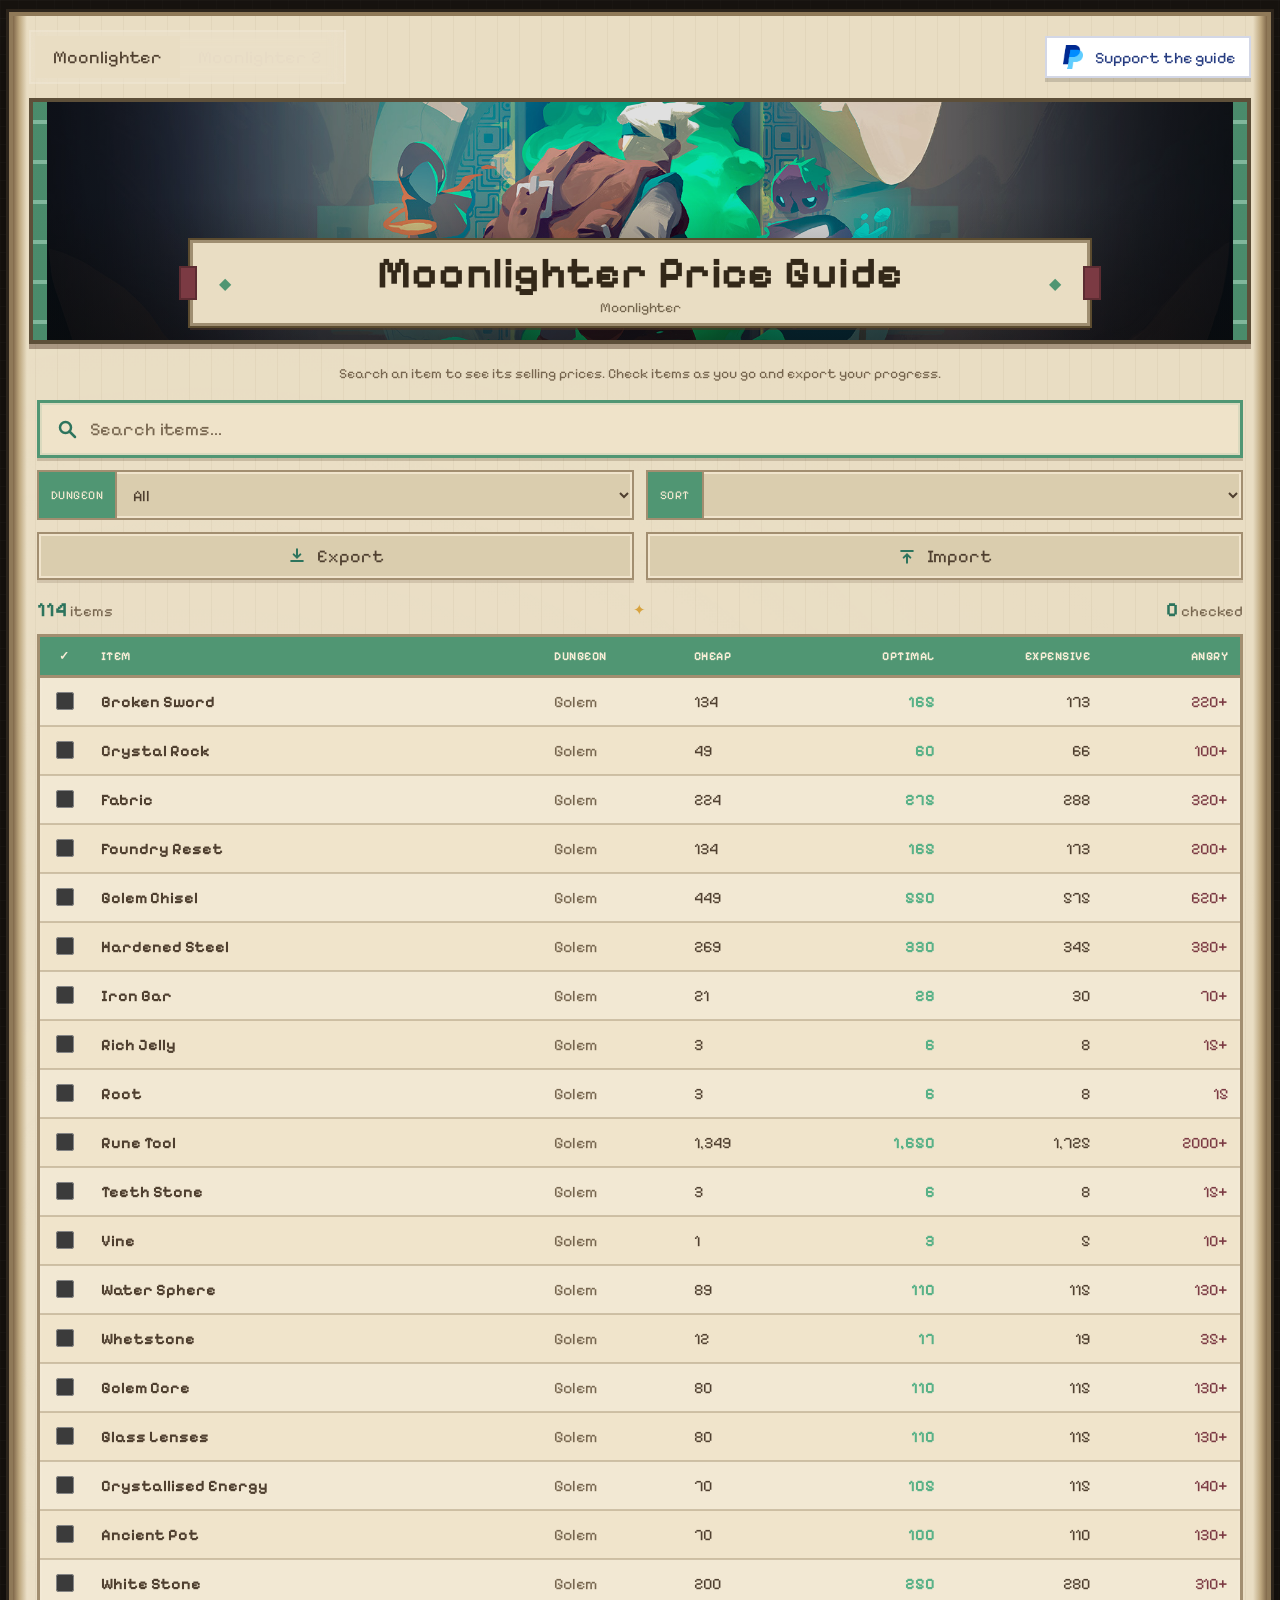
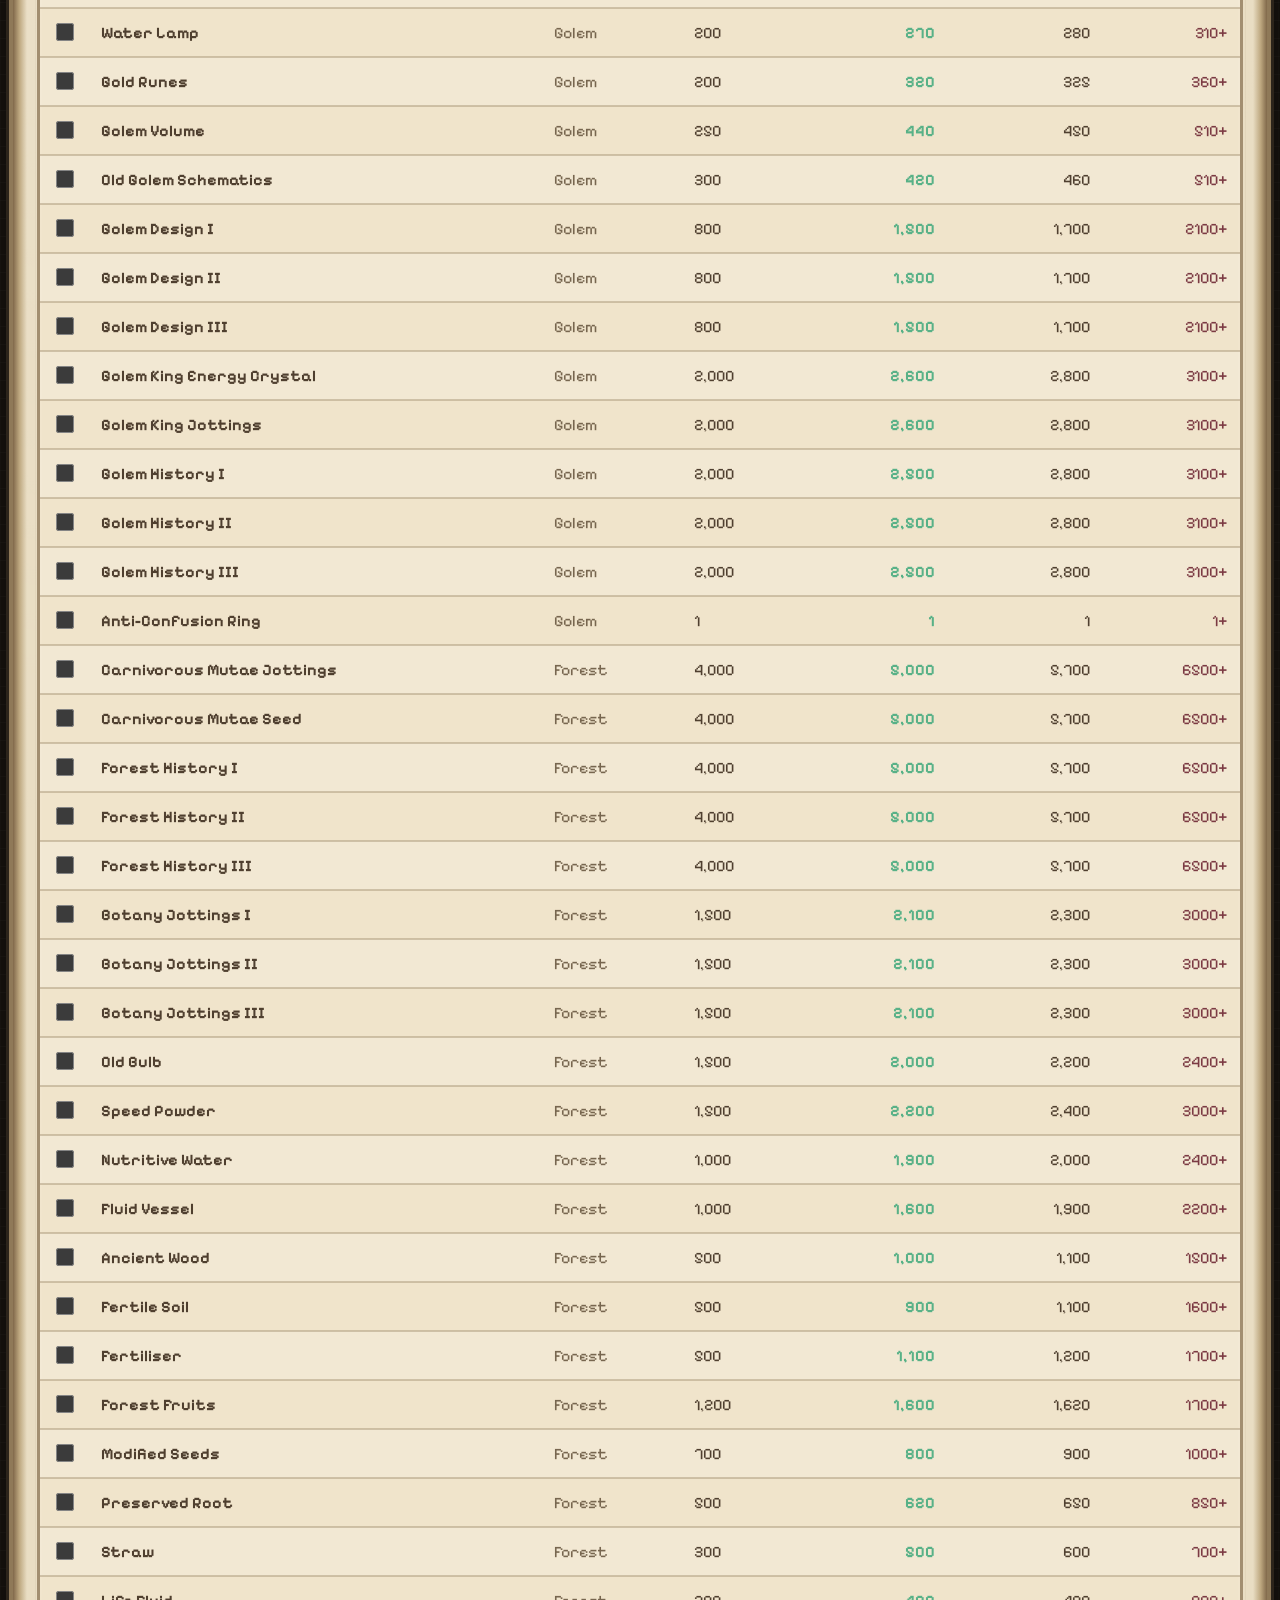
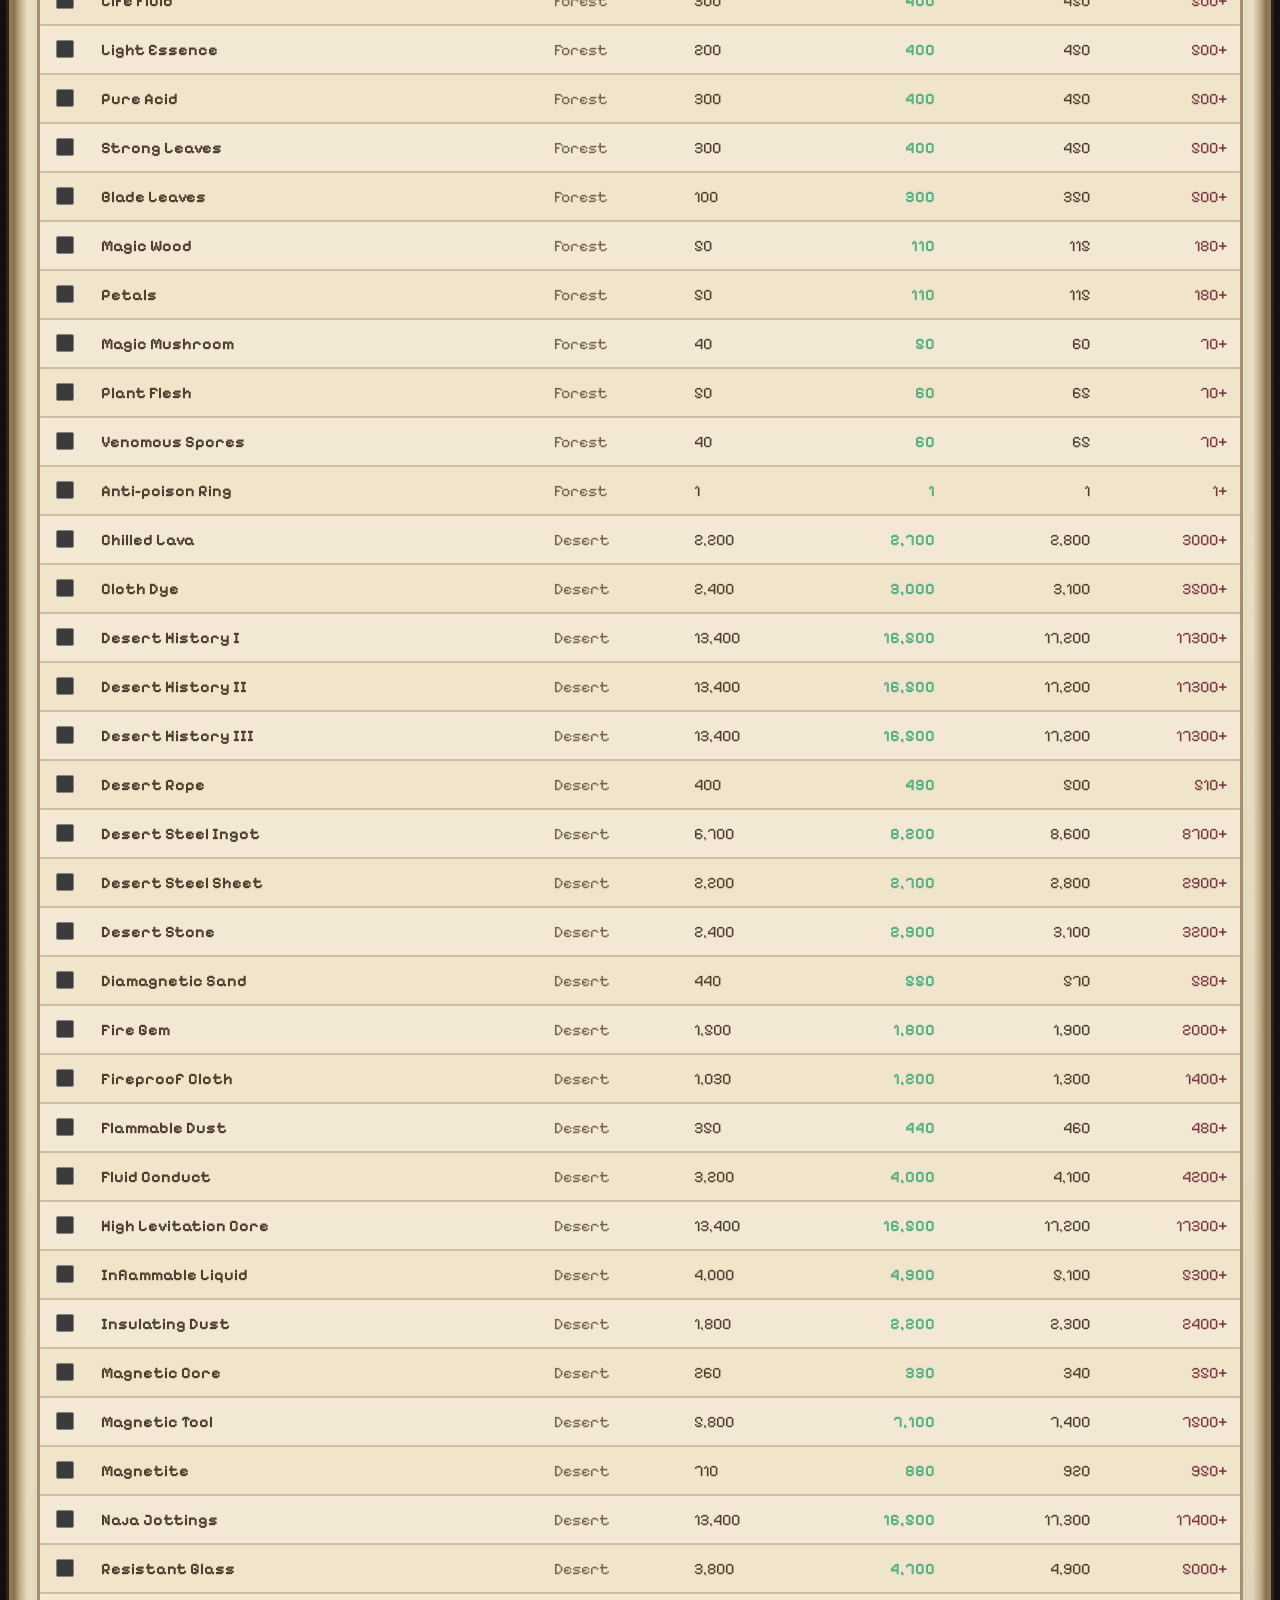
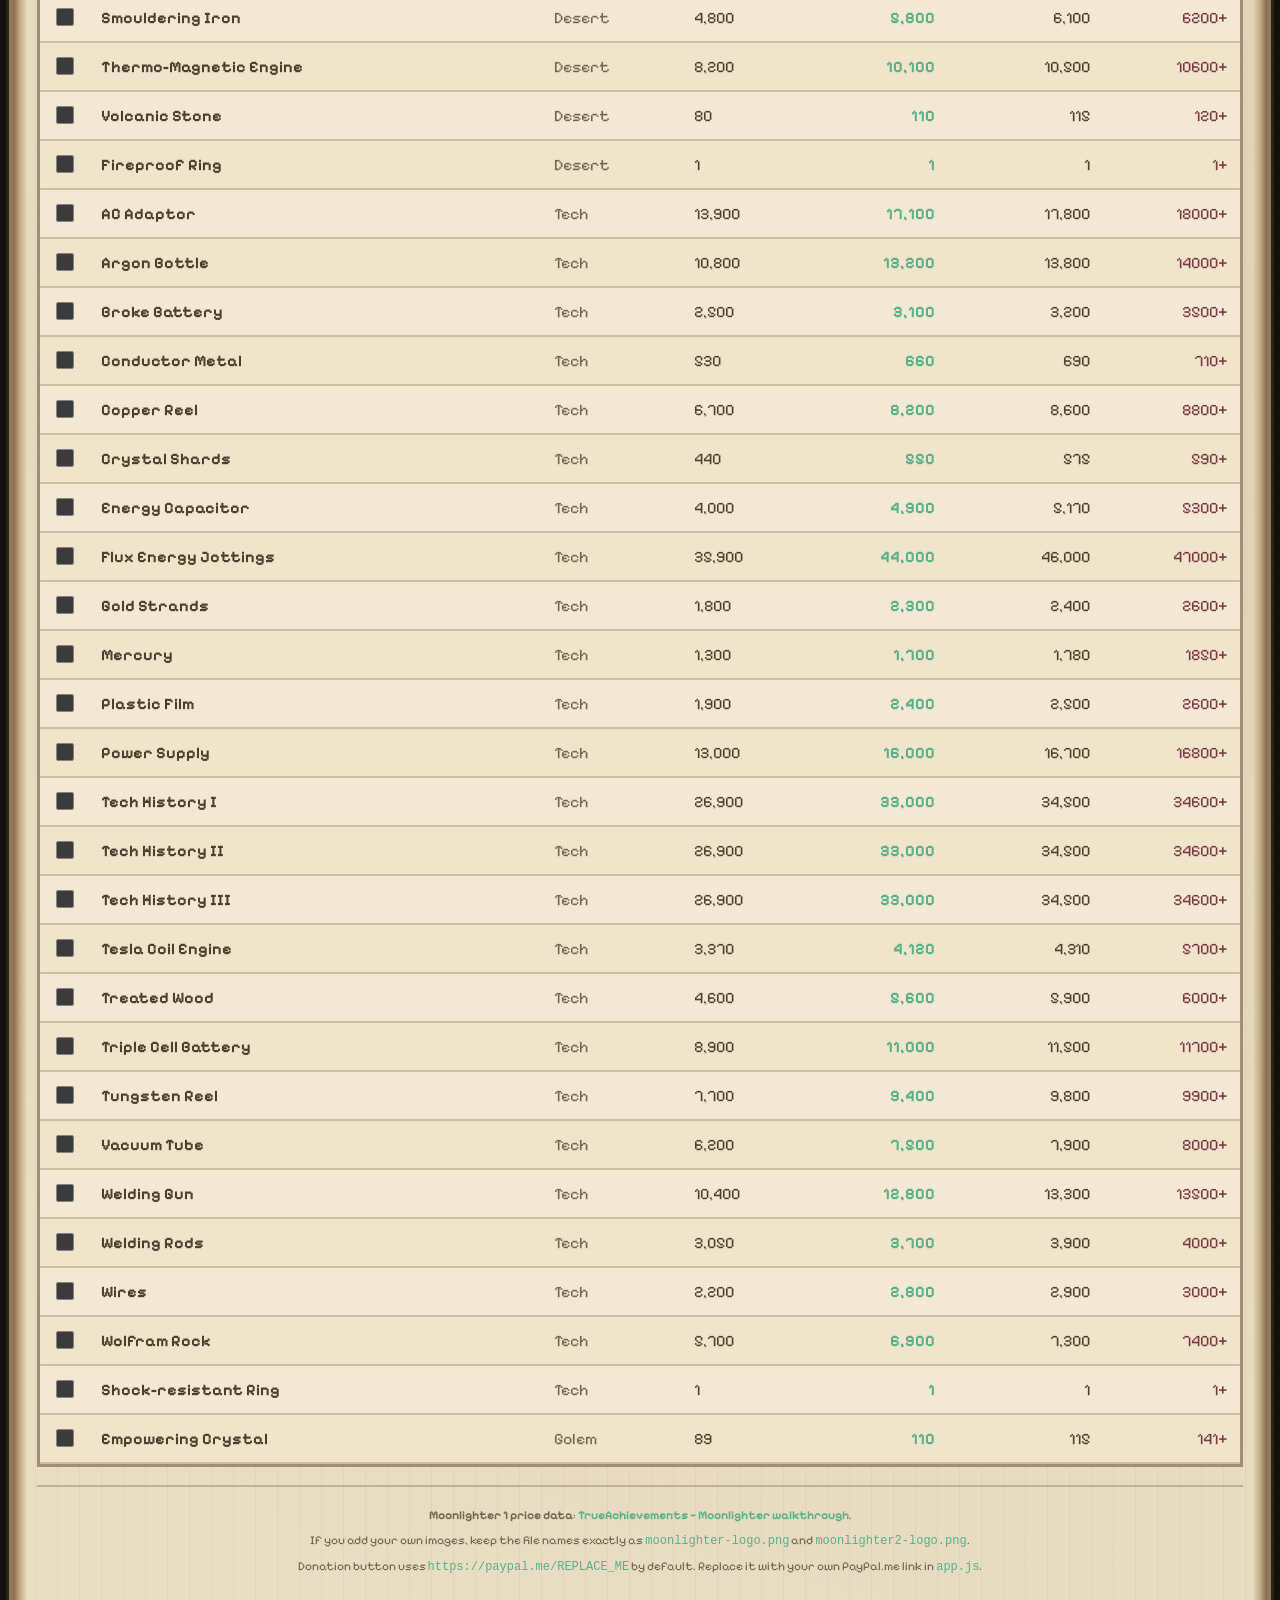
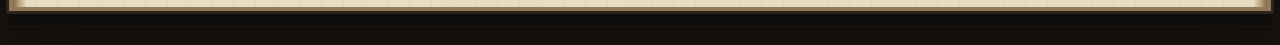
==== index.html @ d44ff45e "Add files via upload" ====
<!doctype html><html lang="en"><head><meta charset="utf-8"><meta name="viewport" content="width=device-width, initial-scale=1"><meta name="theme-color" content="#17130f"><meta name="description" content="Moonlighter and Moonlighter 2 price guide with tracking, filters, and import/export."><title>Moonlighter Price Guide</title><link rel="icon" href="favicon.svg" type="image/svg+xml"><link rel="preconnect" href="https://fonts.googleapis.com"><link rel="preconnect" href="https://fonts.gstatic.com" crossorigin><link href="https://fonts.googleapis.com/css2?family=Pixelify+Sans:wght@400..700&display=swap" rel="stylesheet"><link rel="stylesheet" href="styles.css"></head><body data-game="m1"><main class="pageShell"><section class="book" aria-label="Moonlighter price guide"><header class="topSwitchBar"><div class="gameSwitch" role="tablist" aria-label="Switch game version"><button type="button" class="gameTab active" data-game-target="m1" aria-selected="true">Moonlighter</button><button type="button" class="gameTab" data-game-target="m2" aria-selected="false">Moonlighter 2</button></div><a class="donateBtn" id="donateBtn" href="https://paypal.me/REPLACE_ME" target="_blank" rel="noopener noreferrer"><img class="paypalIcon" src="PayPal.png" alt="PayPal"><span>Support the guide</span></a></header><div class="hero" id="hero"><img class="heroArt" id="heroArt" src="moonlighter-logo.png" alt="Moonlighter artwork"><div class="heroShade"></div><div class="heroTrim heroTrimLeft" aria-hidden="true"></div><div class="heroTrim heroTrimRight" aria-hidden="true"></div><div class="titlePlate"><span class="plateGlyph" aria-hidden="true">◆</span><div><h1 id="pageTitle">Moonlighter Price Guide</h1><p class="miniLabel" id="pageSubtitle">Moonlighter</p></div><span class="plateGlyph" aria-hidden="true">◆</span></div></div><div class="bookContent"><p class="guideDescription" id="guideDescription">Search an item to see its selling prices. Check items as you go and export your progress.</p><section class="toolbar" aria-label="Search and filters"><div class="searchbox"><svg class="searchSvg" viewBox="0 0 24 24" aria-hidden="true"><circle cx="10.5" cy="10.5" r="5.5"></circle><path d="M14.5 14.5 20 20"></path></svg><input id="q" type="search" autocomplete="off" placeholder="Search items..." aria-label="Search items"><button class="clearInline" id="clearInline" type="button" aria-label="Clear search" title="Clear search">×</button></div><div class="filterRow" id="filterRow"><label class="selectShell"><span class="selectLabel" id="primaryFilterLabel">Dungeon</span><select id="primaryFilter" aria-label="Primary filter"></select></label><label class="selectShell"><span class="selectLabel" id="secondaryFilterLabel">Sort</span><select id="secondaryFilter" aria-label="Secondary filter"></select></label></div><div class="m2Boosts" id="m2Boosts" hidden><div class="boostHeader">Moonlighter 2 boost calculator</div><div class="boostGrid"><label class="boostField"><span>Quality points</span><input id="qualityPoints" type="number" min="0" step="1" value="0"></label><label class="boostField"><span>Popularity %</span><input id="popularityPct" type="number" min="0" step="1" value="0"></label><label class="boostField"><span>Furniture / showcase %</span><input id="furniturePct" type="number" min="0" step="1" value="0"></label><label class="boostField"><span>Shift perk %</span><input id="shiftPct" type="number" min="0" step="1" value="0"></label><label class="boostField"><span>Flat tip</span><input id="tipFlat" type="number" min="0" step="1" value="0"></label><div class="boostInfo" id="boostInfo">Estimated boosted perfect sale uses: perfect × (1 + quality + popularity + furniture + shift) + tip.</div></div></div><div class="progressTransfer" aria-label="Progress backup"><button class="paperButton" id="exportProgress" type="button"><svg viewBox="0 0 24 24" aria-hidden="true"><path d="M12 4v10m0 0 4-4m-4 4-4-4M5 18h14"></path></svg><span>Export</span></button><button class="paperButton" id="importProgress" type="button"><svg viewBox="0 0 24 24" aria-hidden="true"><path d="M12 20V10m0 0 4 4m-4-4-4 4M5 6h14"></path></svg><span>Import</span></button><input id="progressFile" type="file" accept=".json,application/json" hidden></div></section><div class="ledgerBar"><span><strong id="count">0</strong> items</span><span class="ledgerMark" aria-hidden="true">✦</span><span><strong id="checkedCount">0</strong> checked</span></div><section class="results" aria-live="polite"><div class="tableWrap" id="tableWrap"><table><thead id="thead"></thead><tbody id="rows"></tbody></table></div><div class="mobileCards" id="cards"></div><div class="empty" id="empty">No matching items.</div></section><footer class="siteCredit"><p><strong id="creditLabel">Moonlighter 1 price data</strong>: <span id="creditHtml"></span></p><p id="extraCredit" hidden></p><p class="miniNote">If you add your own images, keep the file names exactly as <code>moonlighter-logo.png</code> and <code>moonlighter2-logo.png</code>.</p><p class="miniNote">Donation button uses <code>https://paypal.me/REPLACE_ME</code> by default. Replace it with your own PayPal.me link in <code>app.js</code>.</p></footer></div></section></main><script src="app.js"></script></body></html>
---- styles.css ----
:root { --radius: 0px; --transition-fast: 160ms ease; --transition-slow: 260ms ease; --body-bg: #17130f; --body-grad-a: #3b3024; --body-grad-b: #211b15; --book-border: #8f7958; --book-outline: #2c241b; --book-bg: #e9ddc3; --book-line: rgba(112,83,53,.055); --book-edge: #80684a; --book-edge-light: #bda77f; --shadow-deep: rgba(0,0,0,.42); --panel-shadow: rgba(101,81,58,.18); --ink: #4f3f2f; --ink-soft: #77664f; --paper-2: #dacdae; --paper-3: #cab799; --paper-inset: #efe3c9; --teal: #509673; --teal-bright: #58b187; --teal-dark: #2d745d; --red: #7b3a43; --gold: #d79d31; --gold-bright: #efc04e; --hero-bg: linear-gradient(135deg, #2f6351, #1b3129 55%, #4f3526); --hero-filter: saturate(.96) contrast(1.03) brightness(.88); --hero-trim: repeating-linear-gradient(180deg, var(--teal) 0 18px, #8bc6a8 18px 22px, var(--teal) 22px 40px); --title-plate-bg: #e9ddc3; --title-plate-border: #9f8e71; --title-plate-outline: #5b4b2f; --title-tab: #7b3a43; --search-bg: #efe3c9; --search-border: var(--teal); --select-bg: var(--paper-2); --select-border: #a28e70; --select-label-bg: var(--teal); --select-label-fg: #f5ead2; --table-bg: #f0e4cb; --table-border: #a28e70; --table-head-bg: var(--teal); --table-head-fg: #f8eed7; --table-row-alt: rgba(255,255,255,.15); --table-row-hover: rgba(80,150,115,.08); --mark-bg: rgba(239,192,78,.28); --tag-bg: var(--teal); --tag-border: #2d745d; --tag-fg: #f7edd8; --boost-wrap-bg: rgba(80,150,115,.08); --boost-head-bg: #3f8064; --boost-head-fg: #f6ecd8; --boost-field-bg: #efe3c9; --boost-field-border: #a28e70; --boost-info-bg: rgba(233,221,195,.84); --donate-bg: #fff; --donate-fg: #253b80; --donate-border: rgba(37,59,128,.2); --tab-bg: rgba(255,255,255,.08); --tab-fg: #e7dbc5; --tab-active-bg: #e9ddc3; --tab-active-fg: #4f3f2f; --tab-border: rgba(255,255,255,.12);} body[data-game="m2"] { --body-bg: #0b1511; --body-grad-a: #143223; --body-grad-b: #0e1e17; --book-border: #365a4d; --book-outline: #0b100e; --book-bg: #121b17; --book-line: rgba(58,109,82,.18); --book-edge: #365a4d; --book-edge-light: #77a08f; --shadow-deep: rgba(0,0,0,.55); --panel-shadow: rgba(0,0,0,.35); --ink: #e9efea; --ink-soft: #a6c4b8; --paper-2: #16241e; --paper-3: #213129; --paper-inset: #0f1b16; --teal: #19a685; --teal-bright: #34ddb0; --teal-dark: #169d7f; --red: #d74f86; --gold: #e3bb58; --gold-bright: #f4da87; --hero-bg: radial-gradient(circle at 70% 30%, rgba(152,188,90,.22), transparent 25%), linear-gradient(135deg, #0e241d, #173328 52%, #1d2d27 100%); --hero-filter: saturate(1.05) contrast(1.02) brightness(.88); --hero-trim: repeating-linear-gradient(90deg, rgba(230,239,232,.18) 0 16px, transparent 16px 18px); --title-plate-bg: #f3ebd5; --title-plate-border: #d2c69e; --title-plate-outline: #6c6544; --title-tab: #b2cf78; --search-bg: rgba(8,24,18,.88); --search-border: #2e8c70; --select-bg: #111c17; --select-border: #285648; --select-label-bg: #202923; --select-label-fg: #e9efea; --table-bg: rgba(10,21,17,.94); --table-border: #28483d; --table-head-bg: rgba(31,61,49,.92); --table-head-fg: #f0f4ef; --table-row-alt: rgba(255,255,255,.025); --table-row-hover: rgba(52,221,176,.08); --mark-bg: rgba(85,96,255,.28); --tag-bg: #5f53a5; --tag-border: #8b84d7; --tag-fg: #ffffff; --boost-wrap-bg: rgba(30,87,67,.22); --boost-head-bg: #204336; --boost-head-fg: #f0f6f3; --boost-field-bg: #101b16; --boost-field-border: #2d5749; --boost-info-bg: rgba(16,27,22,.96); --donate-bg: #0f1b16; --donate-fg: #ffffff; --donate-border: rgba(255,255,255,.12); --tab-bg: rgba(255,255,255,.06); --tab-fg: #f2f7f4; --tab-active-bg: rgba(34,62,51,.92); --tab-active-fg: #ffffff; --tab-border: rgba(255,255,255,.08);} *{box-sizing:border-box} html{color-scheme:dark} body{margin:0;min-height:100%;color:var(--ink);font-family:"Pixelify Sans",ui-monospace,Menlo,Consolas,monospace;background-color:var(--body-bg);background-image:linear-gradient(rgba(255,255,255,.018) 1px, transparent 1px),linear-gradient(90deg, rgba(255,255,255,.012) 1px, transparent 1px),radial-gradient(circle at 50% -20%, var(--body-grad-a) 0, var(--body-grad-b) 36rem, var(--body-bg) 70rem);background-size:18px 18px,18px 18px,auto;transition:background-color var(--transition-slow), color var(--transition-fast)} button,input,select{font:inherit} button,select{-webkit-tap-highlight-color:transparent} a{color:inherit} .pageShell{width:min(1520px,calc(100% - 18px));margin:0 auto;padding:12px 0 36px}.book{position:relative;overflow:hidden;border:4px solid var(--book-border);outline:3px solid var(--book-outline);background:radial-gradient(circle at 15% 20%, rgba(255,255,255,.10), transparent 22%),radial-gradient(circle at 85% 80%, rgba(112,83,53,.08), transparent 28%),linear-gradient(90deg, var(--book-line) 1px, transparent 1px),var(--book-bg);background-size:auto,auto,22px 100%,auto;box-shadow:0 14px 0 #0e0c0a,0 24px 45px var(--shadow-deep);transition:background var(--transition-slow), border-color var(--transition-fast), outline-color var(--transition-fast)} .book::before,.book::after{content:"";position:absolute;top:0;bottom:0;width:14px;pointer-events:none;z-index:5}.book::before{left:0;background:linear-gradient(90deg,var(--book-edge),var(--book-edge-light) 45%,transparent)}.book::after{right:0;background:linear-gradient(270deg,var(--book-edge),var(--book-edge-light) 45%,transparent)} .topSwitchBar{display:flex;align-items:center;justify-content:space-between;gap:14px;padding:14px 16px 0}.gameSwitch{display:inline-flex;padding:4px;border:2px solid var(--tab-border);background:var(--tab-bg);backdrop-filter:blur(8px)}.gameTab{min-height:42px;padding:0 18px;border:0;background:transparent;color:var(--tab-fg);font-size:18px;cursor:pointer;transition:background var(--transition-fast), color var(--transition-fast), transform var(--transition-fast)}.gameTab.active{background:var(--tab-active-bg);color:var(--tab-active-fg)}.gameTab:hover{transform:translateY(-1px)} .donateBtn{display:inline-flex;align-items:center;gap:10px;min-height:42px;padding:0 14px;border:2px solid var(--donate-border);background:var(--donate-bg);color:var(--donate-fg);text-decoration:none;box-shadow:0 4px 0 rgba(0,0,0,.15);transition:transform var(--transition-fast), box-shadow var(--transition-fast), background var(--transition-fast)}.donateBtn:hover{transform:translateY(-1px);box-shadow:0 6px 0 rgba(0,0,0,.18)}.paypalIcon{width:24px;height:24px;display:block;object-fit:contain}.donateBtn span{white-space:nowrap}.hero{position:relative;height:246px;margin:14px 16px 0;overflow:hidden;border:4px solid color-mix(in srgb, var(--book-border) 65%, #000 35%);background:var(--hero-bg);box-shadow:inset 0 0 0 3px color-mix(in srgb, var(--book-edge-light) 75%, #fff 25%),0 5px 0 rgba(79,53,38,.42);transition:background var(--transition-slow), border-color var(--transition-fast)}.heroArt{width:100%;height:100%;display:block;object-fit:cover;object-position:center 42%;filter:var(--hero-filter);transform:scale(1.02);transition:filter var(--transition-slow), opacity var(--transition-slow)}.hero.noArt .heroArt{display:none}.heroShade{position:absolute;inset:0;background:linear-gradient(90deg, rgba(10,10,10,.48), transparent 24%, transparent 76%, rgba(10,10,10,.48)),linear-gradient(0deg, rgba(10,10,10,.55), transparent 60%)}.heroTrim{position:absolute;top:0;bottom:0;width:14px;background:var(--hero-trim);opacity:.92}.heroTrimLeft{left:0}.heroTrimRight{right:0}.titlePlate{position:absolute;left:50%;bottom:14px;transform:translateX(-50%);width:min(900px,calc(100% - 76px));min-height:62px;display:grid;grid-template-columns:28px 1fr 28px;align-items:center;padding:8px 18px;border:3px solid var(--title-plate-border);outline:2px solid var(--title-plate-outline);background:var(--title-plate-bg);box-shadow:0 4px 0 rgba(79,53,38,.55);text-align:center;transition:background var(--transition-slow), border-color var(--transition-fast)}.titlePlate::before,.titlePlate::after{content:"";position:absolute;top:50%;width:14px;height:30px;transform:translateY(-50%);background:var(--title-tab);border:2px solid rgba(0,0,0,.25)}.titlePlate::before{left:-14px}.titlePlate::after{right:-14px}.plateGlyph{color:var(--teal);font-size:16px} h1{margin:0;color:#332819;font-size:clamp(28px,4vw,44px);line-height:1;letter-spacing:.005em}.miniLabel{margin:6px 0 0;color:#75664e;font-size:14px;line-height:1}.bookContent{padding:20px 24px 24px}.guideDescription{max-width:1000px;margin:0 auto 16px;color:var(--ink-soft);font-size:14px;line-height:1.45;text-align:center}.toolbar{width:100%;max-width:1260px;margin:0 auto}.searchbox{display:flex;align-items:center;gap:11px;min-height:56px;padding:7px 10px 7px 15px;border:3px solid var(--search-border);background:var(--search-bg);box-shadow:inset 0 0 0 2px rgba(80,150,115,.13),0 3px 0 rgba(101,81,58,.25);transition:border-color var(--transition-fast), background var(--transition-slow)}.searchbox:focus-within{border-color:var(--teal-dark)}.searchSvg{flex:0 0 24px;width:24px;height:24px;fill:none;stroke:var(--teal-dark);stroke-width:2.5;stroke-linecap:round}.searchbox input{width:100%;min-width:0;padding:7px 0;border:0;outline:0;background:transparent;color:var(--ink);font-size:18px}.searchbox input::placeholder{color:var(--ink-soft)}.searchbox input::-webkit-search-cancel-button{display:none}.clearInline{width:38px;height:38px;flex:0 0 38px;display:grid;place-items:center;border:0;background:transparent;color:var(--red);font-size:25px;cursor:pointer;opacity:0;pointer-events:none}.clearInline.visible{opacity:1;pointer-events:auto}.clearInline:hover{background:rgba(123,58,67,.08)} .filterRow,.progressTransfer{display:grid;grid-template-columns:1fr 1fr;gap:12px;margin-top:12px}.selectShell{display:grid;grid-template-columns:auto 1fr;align-items:center;min-height:50px;border:2px solid var(--select-border);background:var(--select-bg);box-shadow:inset 0 0 0 2px color-mix(in srgb, var(--paper-inset) 95%, #fff 5%)}.selectLabel{align-self:stretch;display:flex;align-items:center;padding:0 12px;border-right:2px solid var(--select-border);background:var(--select-label-bg);color:var(--select-label-fg);font-size:12px;letter-spacing:.04em;text-transform:uppercase}.selectShell select{width:100%;min-height:46px;padding:7px 34px 7px 12px;border:0;outline:0;background:transparent;color:var(--ink);font-size:16px;cursor:pointer}.paperButton{min-height:48px;display:flex;align-items:center;justify-content:center;gap:10px;border:2px solid var(--select-border);background:var(--select-bg);color:var(--ink);box-shadow:inset 0 0 0 2px color-mix(in srgb, var(--paper-inset) 95%, #fff 5%),0 3px 0 var(--panel-shadow);cursor:pointer;transition:transform var(--transition-fast), border-color var(--transition-fast), background var(--transition-slow)}.paperButton:hover{transform:translateY(-1px);border-color:var(--teal-dark)}.paperButton svg{width:20px;height:20px;fill:none;stroke:var(--teal-dark);stroke-width:2.4;stroke-linecap:round;stroke-linejoin:round}.paperButton span{font-size:18px;line-height:1}.m2Boosts{margin-top:12px;border:2px solid var(--select-border);background:var(--boost-wrap-bg);box-shadow:inset 0 0 0 2px rgba(255,255,255,.04);overflow:hidden;animation:fadeIn .24s ease}.boostHeader{padding:10px 12px;background:var(--boost-head-bg);color:var(--boost-head-fg);font-size:16px}.boostGrid{display:grid;grid-template-columns:repeat(3,minmax(0,1fr));gap:10px;padding:12px}.boostField{display:grid;gap:6px;min-width:0}.boostField span{color:var(--ink-soft);font-size:12px}.boostField input{width:100%;min-height:44px;padding:0 12px;border:2px solid var(--boost-field-border);background:var(--boost-field-bg);color:var(--ink)}.boostInfo{grid-column:1 / -1;padding:12px;border:2px solid var(--boost-field-border);background:var(--boost-info-bg);color:var(--ink-soft);font-size:12px;line-height:1.45}.ledgerBar{display:flex;align-items:center;justify-content:space-between;gap:10px;max-width:1260px;margin:18px auto 12px;color:var(--ink-soft);font-size:15px}.ledgerBar strong{color:var(--teal-dark);font-size:20px}.ledgerMark{color:var(--gold);opacity:.9}.results{max-width:1260px;margin:0 auto}.tableWrap{overflow:auto;border:3px solid var(--table-border);background:var(--table-bg);box-shadow:inset 0 0 0 2px rgba(255,255,255,.04)}table{width:100%;min-width:1000px;border-collapse:collapse}th{position:sticky;top:0;padding:12px 12px;border-bottom:3px solid var(--table-border);background:var(--table-head-bg);color:var(--table-head-fg);font-size:12px;font-weight:700;letter-spacing:.04em;text-align:right;text-transform:uppercase;white-space:nowrap}th:first-child,th:nth-child(2),th:nth-child(3),th:nth-child(4){text-align:left}td{padding:11px 12px;border-bottom:2px solid color-mix(in srgb, var(--table-border) 45%, transparent);color:var(--ink);text-align:right;white-space:nowrap}td:first-child,td:nth-child(2),td:nth-child(3),td:nth-child(4){text-align:left}tbody tr:nth-child(odd){background:var(--table-row-alt)}tbody tr:hover{background:var(--table-row-hover)}tbody tr.checked td:not(.checkCell){opacity:.38}tbody tr.checked .name{text-decoration:line-through;text-decoration-thickness:1px}.checkCell{width:42px;text-align:center !important}.itemCheck{width:18px;height:18px;accent-color:var(--teal-dark);cursor:pointer}.name{font-weight:700}.zoneCell,.rarityCell{color:var(--ink-soft)}.perfectCell,.boostedCell{color:var(--teal-bright);font-weight:800}.overCell{color:var(--red)}mark{padding:0 1px;border-radius:2px;background:var(--mark-bg);color:inherit}.mobileCards{display:none}.card{overflow:hidden;border:3px solid var(--table-border);background:var(--table-bg);box-shadow:inset 0 0 0 2px rgba(255,255,255,.04)}.card.checked .cardBody{opacity:.35}.card.checked .cardName{text-decoration:line-through;text-decoration-thickness:1px}.cardHead{display:flex;align-items:center;justify-content:space-between;gap:10px;padding:10px 10px 8px;border-bottom:2px solid color-mix(in srgb, var(--table-border) 50%, transparent)}.cardTitle{min-width:0;display:flex;align-items:center;gap:10px}.cardName{font-size:17px;font-weight:700;line-height:1.05}.cardMeta{margin-top:4px;color:var(--ink-soft);font-size:12px}.tag{flex:0 0 auto;padding:4px 7px 3px;border:2px solid var(--tag-border);background:var(--tag-bg);color:var(--tag-fg);font-size:10px;line-height:1;text-transform:uppercase}.prices{display:grid;grid-template-columns:repeat(4,minmax(0,1fr));gap:0;padding:9px}.prices.m2{grid-template-columns:repeat(4,minmax(0,1fr))}.p{min-width:0;min-height:60px;padding:8px 7px;border:2px solid color-mix(in srgb, var(--table-border) 62%, #d9c28a 38%);border-right-width:0;background:color-mix(in srgb, var(--table-bg) 85%, #ffffff 15%)}.p:last-child{border-right-width:2px}.p span{display:block;overflow:hidden;color:var(--ink-soft);font-size:9px;line-height:1;text-overflow:ellipsis;text-transform:uppercase;white-space:nowrap}.priceValue{display:flex;align-items:center;gap:4px;margin-top:6px;color:var(--ink);font-size:15px;font-weight:700;white-space:nowrap}.p.opt .priceValue,.p.boost .priceValue{color:var(--teal-bright)}.p.alert .priceValue{color:var(--red)}.coinIcon{flex:0 0 13px;width:13px;height:13px}.empty{display:none;padding:32px 20px;border:3px dashed var(--table-border);background:rgba(233,221,195,.08);color:var(--ink-soft);text-align:center}.siteCredit{max-width:1260px;margin:18px auto 0;padding-top:12px;border-top:2px solid color-mix(in srgb, var(--table-border) 55%, transparent);color:var(--ink-soft);font-size:12px;line-height:1.5;text-align:center}.siteCredit p{margin:7px 0}.siteCredit a{color:var(--teal-bright);font-weight:700;text-decoration:none}.siteCredit a:hover{text-decoration:underline}.miniNote code{font-size:12px;color:var(--teal-bright)} button:focus-visible,select:focus-visible,input:focus-visible,a:focus-visible{outline:3px solid var(--gold-bright);outline-offset:2px}@keyframes fadeIn{from{opacity:0;transform:translateY(4px)}to{opacity:1;transform:translateY(0)}}@media (max-width:980px){.pageShell{width:min(100% - 14px,980px);padding-top:10px}.topSwitchBar{flex-direction:column;align-items:stretch}.gameSwitch,.donateBtn{width:100%;justify-content:center}.hero{height:188px;margin:10px 10px 0;border-width:3px}.heroTrim{width:10px}.titlePlate{bottom:10px;width:min(640px,calc(100% - 56px));min-height:52px;grid-template-columns:18px 1fr 18px;padding:6px 12px;border-width:2px;outline-width:1px}.titlePlate::before,.titlePlate::after{width:10px;height:23px}.titlePlate::before{left:-10px}.titlePlate::after{right:-10px}h1{font-size:clamp(23px,6vw,34px)}.plateGlyph{font-size:11px}.miniLabel{font-size:11px}.bookContent{padding:18px 12px 20px}.guideDescription{font-size:12px;margin-bottom:12px}.searchbox{min-height:50px;border-width:2px}.searchbox input{font-size:17px}.filterRow,.progressTransfer{gap:8px;margin-top:8px}.selectShell{min-height:46px}.selectLabel{padding:0 8px;font-size:9px}.selectShell select{min-height:42px;padding-inline:8px 24px;font-size:13px}.paperButton{min-height:44px}.paperButton span{font-size:14px}.boostGrid{grid-template-columns:repeat(2,minmax(0,1fr));gap:8px;padding:10px}.ledgerBar{margin-top:16px;font-size:12px}.ledgerBar strong{font-size:16px}.siteCredit{font-size:10px;margin-top:14px}.tableWrap{display:none}.mobileCards{display:grid;gap:9px}}@media (max-width:520px){.filterRow,.progressTransfer{grid-template-columns:1fr}.boostGrid{grid-template-columns:1fr}}@media (max-width:430px){.hero{height:150px}.titlePlate{width:calc(100% - 38px)}h1{font-size:22px}.bookContent{padding-inline:10px}.selectLabel{display:none}.selectShell{grid-template-columns:1fr}.cardName{font-size:15px}.tag{font-size:9px}.prices{padding:6px}.p{min-height:53px;padding:7px 4px}.p span{font-size:7px}.priceValue{gap:2px;font-size:12px}.coinIcon{width:11px;height:11px;flex-basis:11px}}
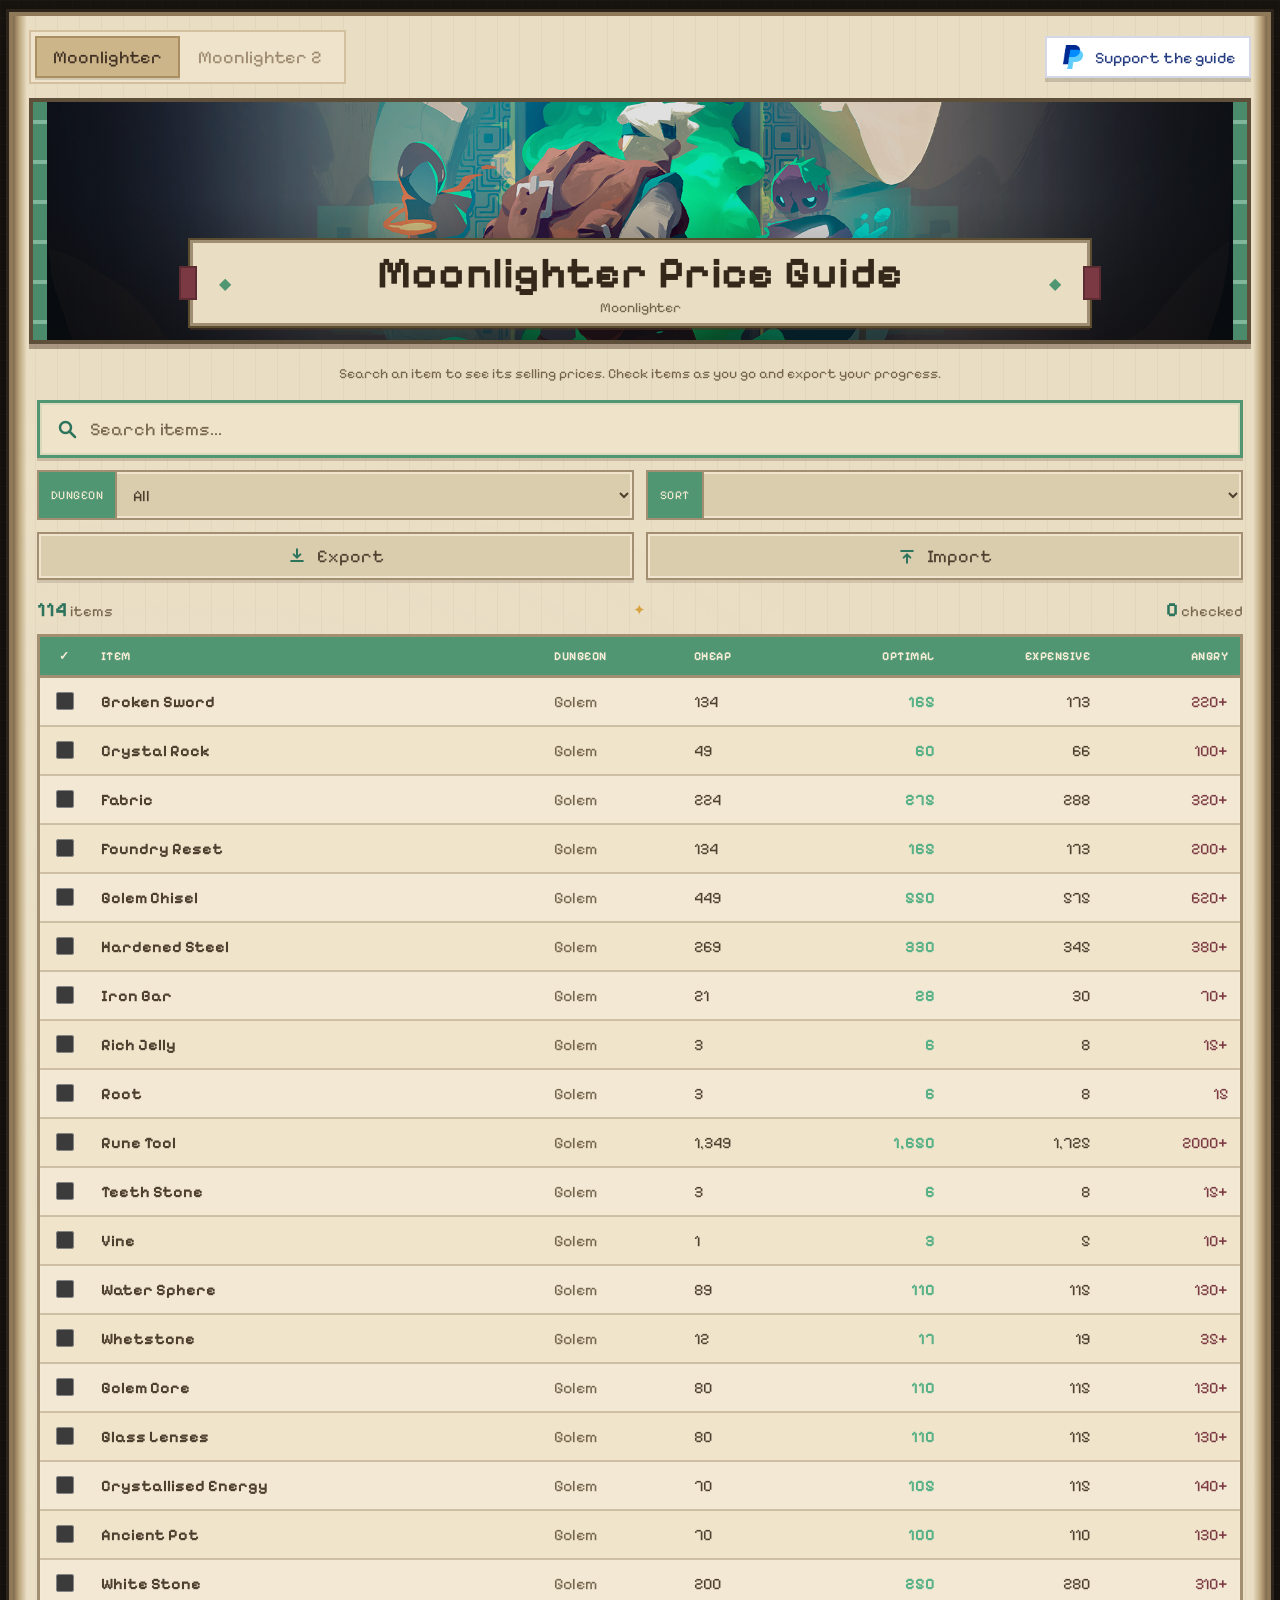
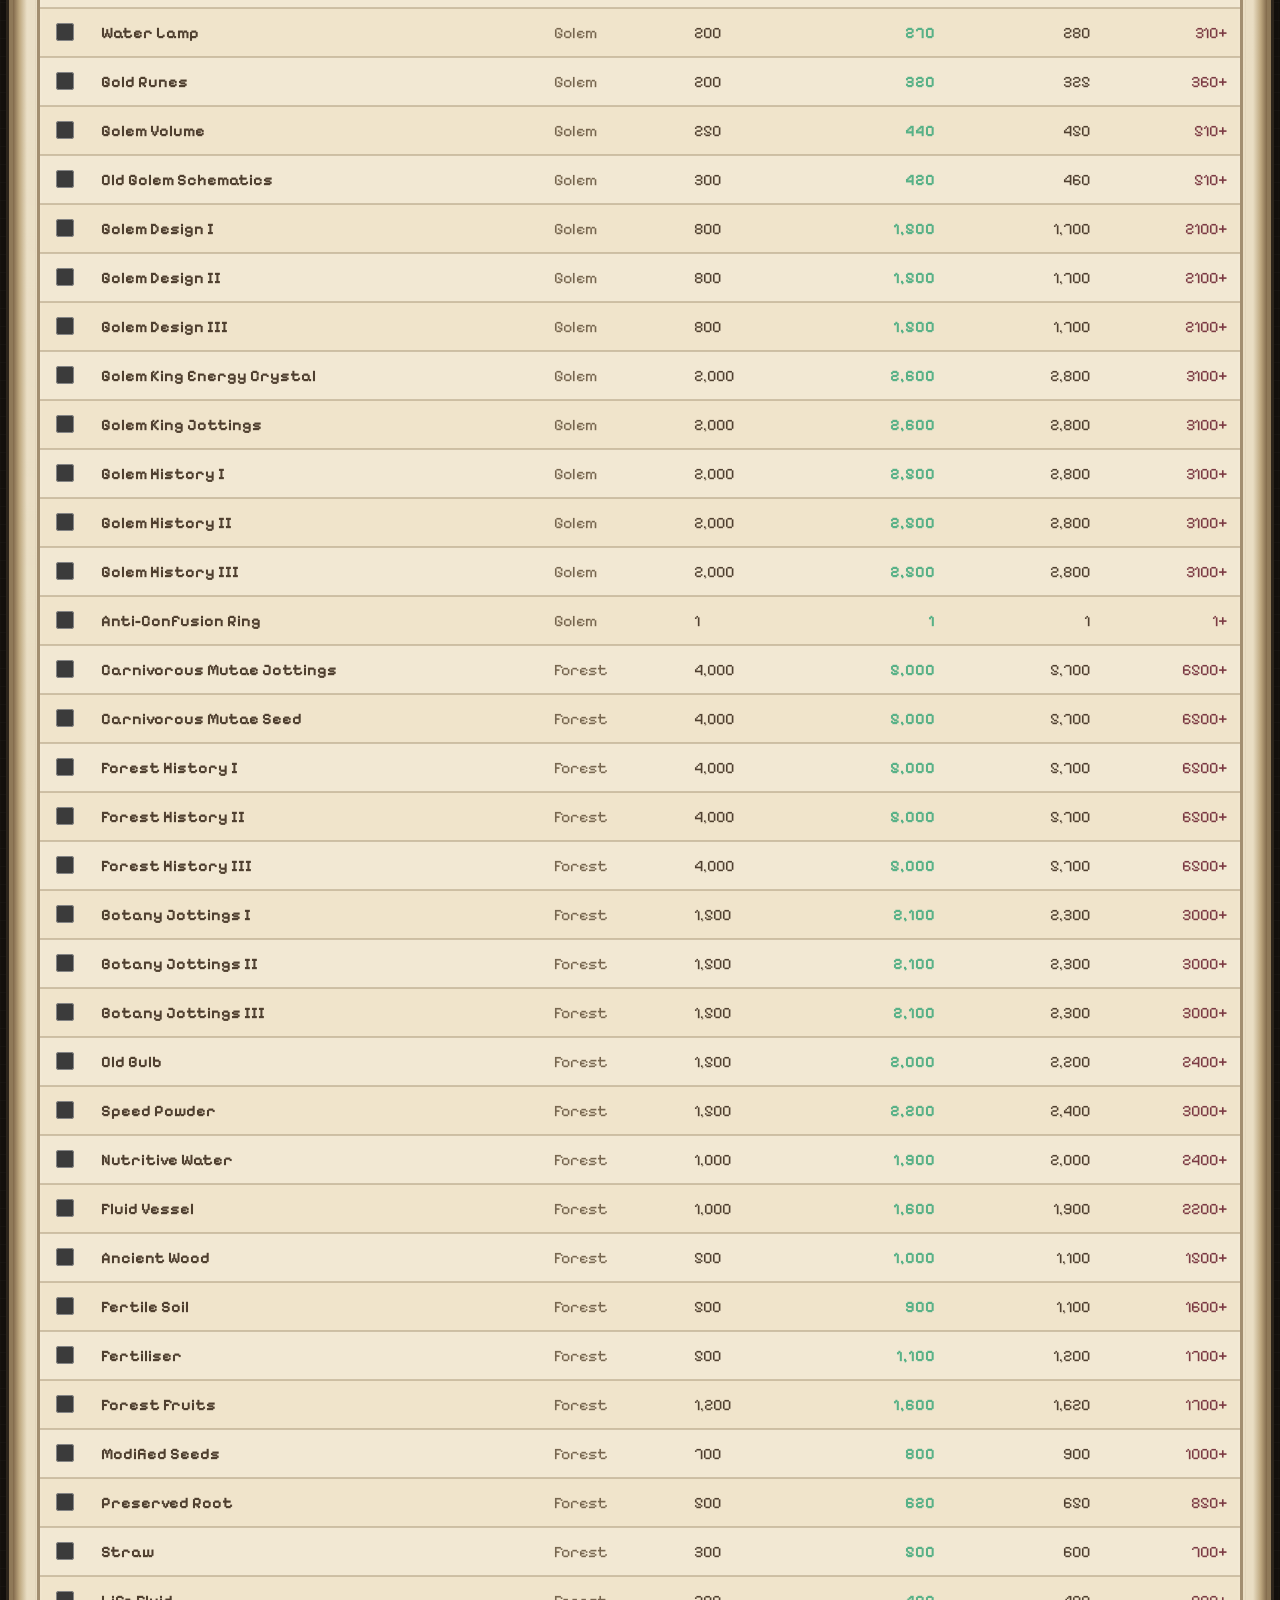
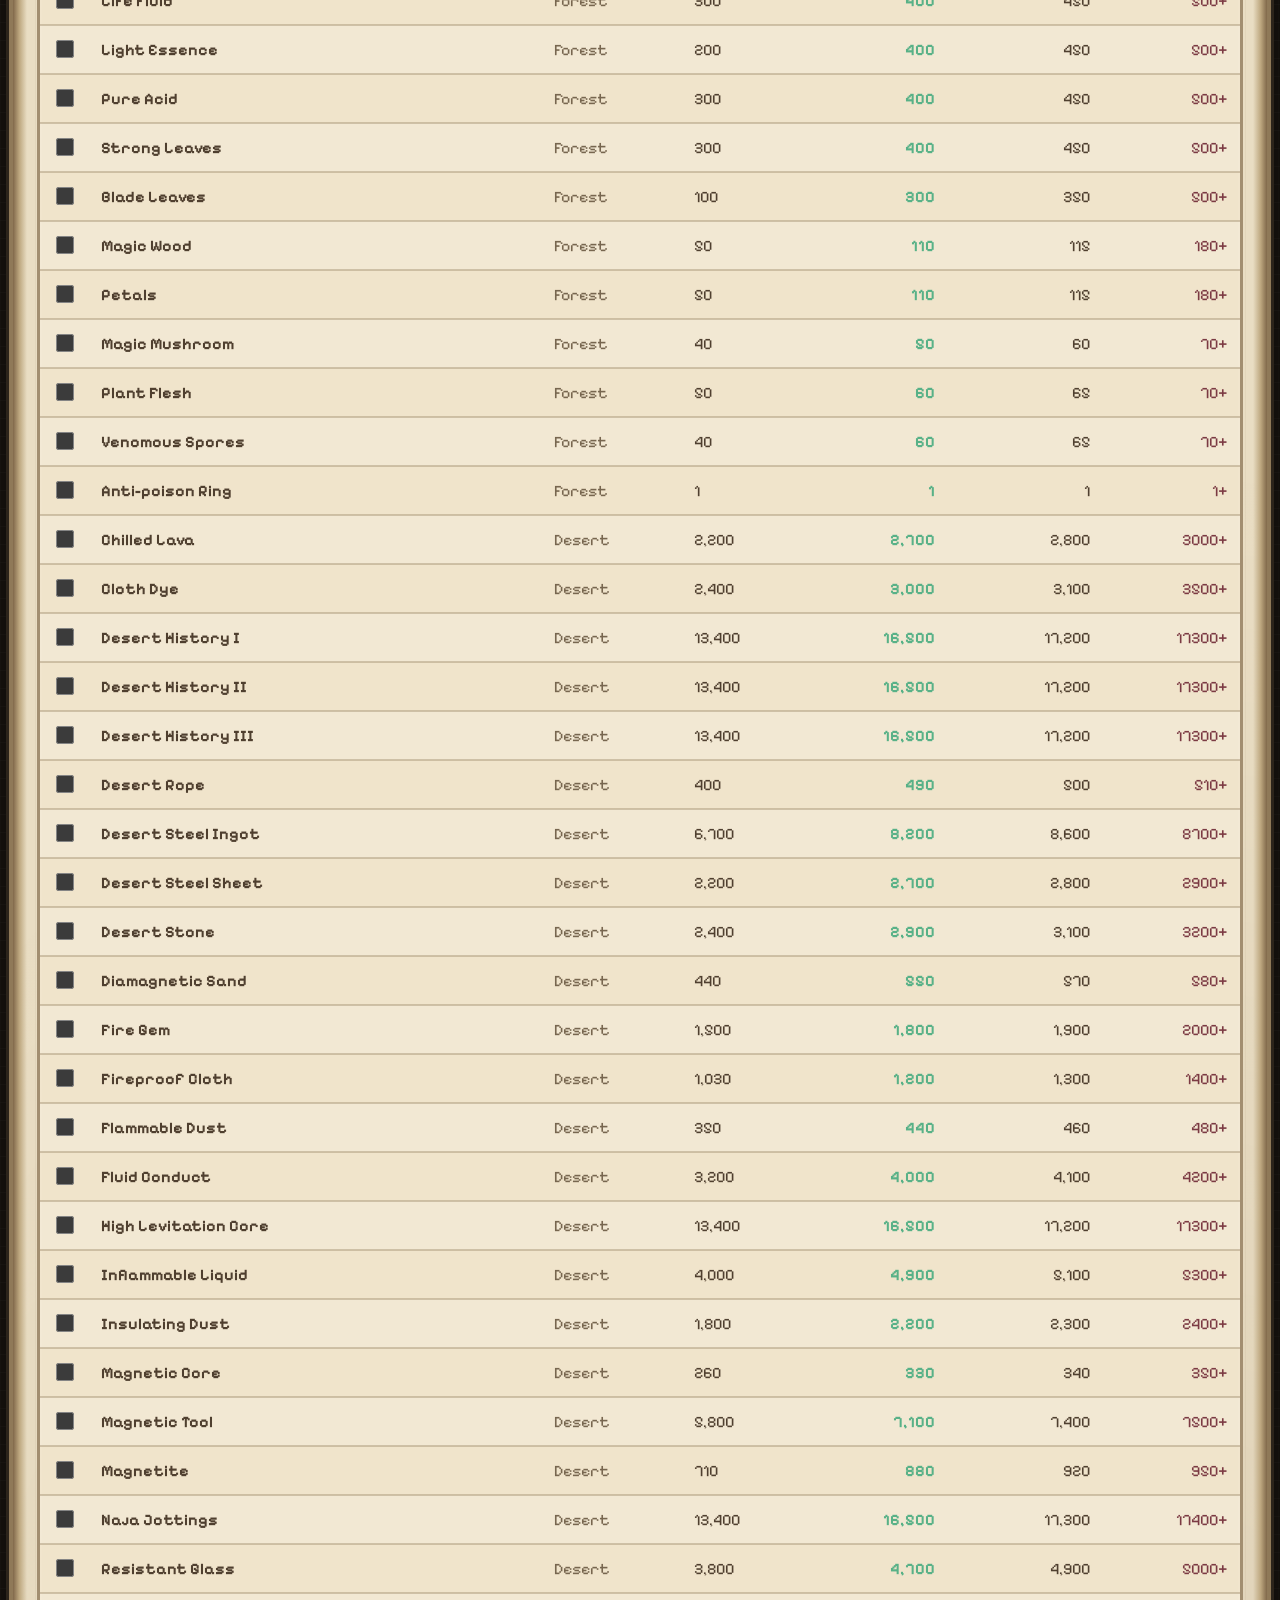
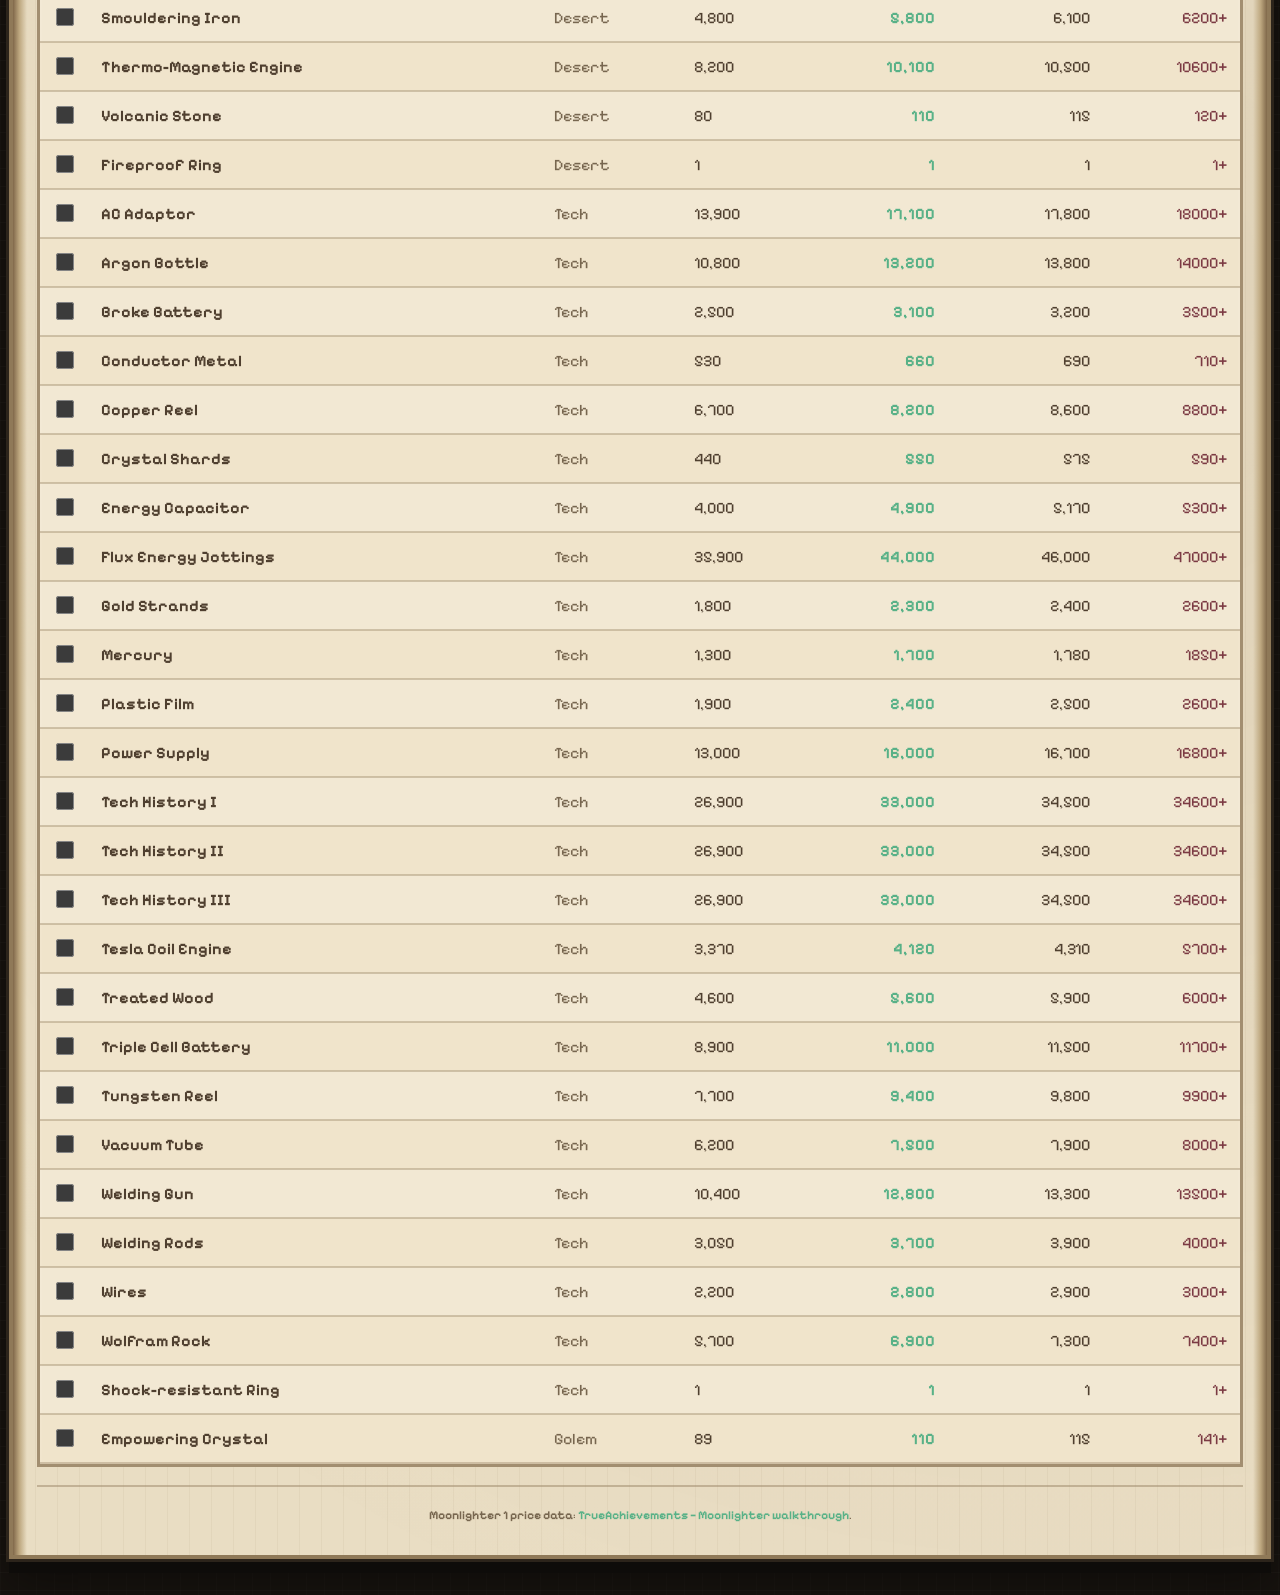
==== commit b187ce92: "Add files via upload" ====
--- a/index.html
+++ b/index.html
@@ -1 +1 @@
-<!doctype html><html lang="en"><head><meta charset="utf-8"><meta name="viewport" content="width=device-width, initial-scale=1"><meta name="theme-color" content="#17130f"><meta name="description" content="Moonlighter and Moonlighter 2 price guide with tracking, filters, and import/export."><title>Moonlighter Price Guide</title><link rel="icon" href="favicon.svg" type="image/svg+xml"><link rel="preconnect" href="https://fonts.googleapis.com"><link rel="preconnect" href="https://fonts.gstatic.com" crossorigin><link href="https://fonts.googleapis.com/css2?family=Pixelify+Sans:wght@400..700&display=swap" rel="stylesheet"><link rel="stylesheet" href="styles.css"></head><body data-game="m1"><main class="pageShell"><section class="book" aria-label="Moonlighter price guide"><header class="topSwitchBar"><div class="gameSwitch" role="tablist" aria-label="Switch game version"><button type="button" class="gameTab active" data-game-target="m1" aria-selected="true">Moonlighter</button><button type="button" class="gameTab" data-game-target="m2" aria-selected="false">Moonlighter 2</button></div><a class="donateBtn" id="donateBtn" href="https://paypal.me/REPLACE_ME" target="_blank" rel="noopener noreferrer"><img class="paypalIcon" src="PayPal.png" alt="PayPal"><span>Support the guide</span></a></header><div class="hero" id="hero"><img class="heroArt" id="heroArt" src="moonlighter-logo.png" alt="Moonlighter artwork"><div class="heroShade"></div><div class="heroTrim heroTrimLeft" aria-hidden="true"></div><div class="heroTrim heroTrimRight" aria-hidden="true"></div><div class="titlePlate"><span class="plateGlyph" aria-hidden="true">◆</span><div><h1 id="pageTitle">Moonlighter Price Guide</h1><p class="miniLabel" id="pageSubtitle">Moonlighter</p></div><span class="plateGlyph" aria-hidden="true">◆</span></div></div><div class="bookContent"><p class="guideDescription" id="guideDescription">Search an item to see its selling prices. Check items as you go and export your progress.</p><section class="toolbar" aria-label="Search and filters"><div class="searchbox"><svg class="searchSvg" viewBox="0 0 24 24" aria-hidden="true"><circle cx="10.5" cy="10.5" r="5.5"></circle><path d="M14.5 14.5 20 20"></path></svg><input id="q" type="search" autocomplete="off" placeholder="Search items..." aria-label="Search items"><button class="clearInline" id="clearInline" type="button" aria-label="Clear search" title="Clear search">×</button></div><div class="filterRow" id="filterRow"><label class="selectShell"><span class="selectLabel" id="primaryFilterLabel">Dungeon</span><select id="primaryFilter" aria-label="Primary filter"></select></label><label class="selectShell"><span class="selectLabel" id="secondaryFilterLabel">Sort</span><select id="secondaryFilter" aria-label="Secondary filter"></select></label></div><div class="m2Boosts" id="m2Boosts" hidden><div class="boostHeader">Moonlighter 2 boost calculator</div><div class="boostGrid"><label class="boostField"><span>Quality points</span><input id="qualityPoints" type="number" min="0" step="1" value="0"></label><label class="boostField"><span>Popularity %</span><input id="popularityPct" type="number" min="0" step="1" value="0"></label><label class="boostField"><span>Furniture / showcase %</span><input id="furniturePct" type="number" min="0" step="1" value="0"></label><label class="boostField"><span>Shift perk %</span><input id="shiftPct" type="number" min="0" step="1" value="0"></label><label class="boostField"><span>Flat tip</span><input id="tipFlat" type="number" min="0" step="1" value="0"></label><div class="boostInfo" id="boostInfo">Estimated boosted perfect sale uses: perfect × (1 + quality + popularity + furniture + shift) + tip.</div></div></div><div class="progressTransfer" aria-label="Progress backup"><button class="paperButton" id="exportProgress" type="button"><svg viewBox="0 0 24 24" aria-hidden="true"><path d="M12 4v10m0 0 4-4m-4 4-4-4M5 18h14"></path></svg><span>Export</span></button><button class="paperButton" id="importProgress" type="button"><svg viewBox="0 0 24 24" aria-hidden="true"><path d="M12 20V10m0 0 4 4m-4-4-4 4M5 6h14"></path></svg><span>Import</span></button><input id="progressFile" type="file" accept=".json,application/json" hidden></div></section><div class="ledgerBar"><span><strong id="count">0</strong> items</span><span class="ledgerMark" aria-hidden="true">✦</span><span><strong id="checkedCount">0</strong> checked</span></div><section class="results" aria-live="polite"><div class="tableWrap" id="tableWrap"><table><thead id="thead"></thead><tbody id="rows"></tbody></table></div><div class="mobileCards" id="cards"></div><div class="empty" id="empty">No matching items.</div></section><footer class="siteCredit"><p><strong id="creditLabel">Moonlighter 1 price data</strong>: <span id="creditHtml"></span></p><p id="extraCredit" hidden></p><p class="miniNote">If you add your own images, keep the file names exactly as <code>moonlighter-logo.png</code> and <code>moonlighter2-logo.png</code>.</p><p class="miniNote">Donation button uses <code>https://paypal.me/REPLACE_ME</code> by default. Replace it with your own PayPal.me link in <code>app.js</code>.</p></footer></div></section></main><script src="app.js"></script></body></html>+<!doctype html><html lang="en"><head><meta charset="utf-8"><meta name="viewport" content="width=device-width, initial-scale=1"><meta name="theme-color" content="#17130f"><meta name="description" content="Moonlighter and Moonlighter 2 price guide with tracking, filters, and import/export."><title>Moonlighter Price Guide</title><link rel="icon" href="favicon.svg" type="image/svg+xml"><link rel="preconnect" href="https://fonts.googleapis.com"><link rel="preconnect" href="https://fonts.gstatic.com" crossorigin><link href="https://fonts.googleapis.com/css2?family=Pixelify+Sans:wght@400..700&display=swap" rel="stylesheet"><link rel="stylesheet" href="styles.css"></head><body data-game="m1"><main class="pageShell"><section class="book" aria-label="Moonlighter price guide"><header class="topSwitchBar"><div class="gameSwitch" role="tablist" aria-label="Switch game version"><button type="button" class="gameTab active" data-game-target="m1" aria-selected="true">Moonlighter</button><button type="button" class="gameTab" data-game-target="m2" aria-selected="false">Moonlighter 2</button></div><a class="donateBtn" id="donateBtn" href="https://paypal.me/REPLACE_ME" target="_blank" rel="noopener noreferrer"><img class="paypalIcon" src="PayPal.png" alt="PayPal"><span>Support the guide</span></a></header><div class="hero" id="hero"><img class="heroArt" id="heroArt" src="moonlighter-logo.png" alt="Moonlighter artwork"><div class="heroShade"></div><div class="heroTrim heroTrimLeft" aria-hidden="true"></div><div class="heroTrim heroTrimRight" aria-hidden="true"></div><div class="titlePlate"><span class="plateGlyph" aria-hidden="true">◆</span><div><h1 id="pageTitle">Moonlighter Price Guide</h1><p class="miniLabel" id="pageSubtitle">Moonlighter</p></div><span class="plateGlyph" aria-hidden="true">◆</span></div></div><div class="bookContent"><p class="guideDescription" id="guideDescription">Search an item to see its selling prices. Check items as you go and export your progress.</p><section class="toolbar" aria-label="Search and filters"><div class="searchbox"><svg class="searchSvg" viewBox="0 0 24 24" aria-hidden="true"><circle cx="10.5" cy="10.5" r="5.5"></circle><path d="M14.5 14.5 20 20"></path></svg><input id="q" type="search" autocomplete="off" placeholder="Search items..." aria-label="Search items"><button class="clearInline" id="clearInline" type="button" aria-label="Clear search" title="Clear search">×</button></div><div class="filterRow" id="filterRow"><label class="selectShell"><span class="selectLabel" id="primaryFilterLabel">Dungeon</span><select id="primaryFilter" aria-label="Primary filter"></select></label><label class="selectShell"><span class="selectLabel" id="secondaryFilterLabel">Sort</span><select id="secondaryFilter" aria-label="Secondary filter"></select></label></div><div class="m2Boosts" id="m2Boosts" hidden><div class="boostHeader">Moonlighter 2 boost calculator</div><div class="boostGrid"><label class="boostField"><span>Quality points</span><input id="qualityPoints" type="number" min="0" step="1" value="0"></label><label class="boostField"><span>Popularity %</span><input id="popularityPct" type="number" min="0" step="1" value="0"></label><label class="boostField"><span>Furniture / showcase %</span><input id="furniturePct" type="number" min="0" step="1" value="0"></label><label class="boostField"><span>Shift perk %</span><input id="shiftPct" type="number" min="0" step="1" value="0"></label><label class="boostField"><span>Flat tip</span><input id="tipFlat" type="number" min="0" step="1" value="0"></label><div class="boostInfo" id="boostInfo">Estimated boosted perfect sale uses: perfect × (1 + quality + popularity + furniture + shift) + tip.</div></div></div><div class="progressTransfer" aria-label="Progress backup"><button class="paperButton" id="exportProgress" type="button"><svg viewBox="0 0 24 24" aria-hidden="true"><path d="M12 4v10m0 0 4-4m-4 4-4-4M5 18h14"></path></svg><span>Export</span></button><button class="paperButton" id="importProgress" type="button"><svg viewBox="0 0 24 24" aria-hidden="true"><path d="M12 20V10m0 0 4 4m-4-4-4 4M5 6h14"></path></svg><span>Import</span></button><input id="progressFile" type="file" accept=".json,application/json" hidden></div></section><div class="ledgerBar"><span><strong id="count">0</strong> items</span><span class="ledgerMark" aria-hidden="true">✦</span><span><strong id="checkedCount">0</strong> checked</span></div><section class="results" aria-live="polite"><div class="tableWrap" id="tableWrap"><table><thead id="thead"></thead><tbody id="rows"></tbody></table></div><div class="mobileCards" id="cards"></div><div class="empty" id="empty">No matching items.</div></section><footer class="siteCredit"><p><strong id="creditLabel">Moonlighter 1 price data</strong>: <span id="creditHtml"></span></p><p id="extraCredit" hidden></p></footer></div></section></main><script src="app.js"></script></body></html>
--- a/styles.css
+++ b/styles.css
@@ -1,2 +1,20 @@
 
-:root { --radius: 0px; --transition-fast: 160ms ease; --transition-slow: 260ms ease; --body-bg: #17130f; --body-grad-a: #3b3024; --body-grad-b: #211b15; --book-border: #8f7958; --book-outline: #2c241b; --book-bg: #e9ddc3; --book-line: rgba(112,83,53,.055); --book-edge: #80684a; --book-edge-light: #bda77f; --shadow-deep: rgba(0,0,0,.42); --panel-shadow: rgba(101,81,58,.18); --ink: #4f3f2f; --ink-soft: #77664f; --paper-2: #dacdae; --paper-3: #cab799; --paper-inset: #efe3c9; --teal: #509673; --teal-bright: #58b187; --teal-dark: #2d745d; --red: #7b3a43; --gold: #d79d31; --gold-bright: #efc04e; --hero-bg: linear-gradient(135deg, #2f6351, #1b3129 55%, #4f3526); --hero-filter: saturate(.96) contrast(1.03) brightness(.88); --hero-trim: repeating-linear-gradient(180deg, var(--teal) 0 18px, #8bc6a8 18px 22px, var(--teal) 22px 40px); --title-plate-bg: #e9ddc3; --title-plate-border: #9f8e71; --title-plate-outline: #5b4b2f; --title-tab: #7b3a43; --search-bg: #efe3c9; --search-border: var(--teal); --select-bg: var(--paper-2); --select-border: #a28e70; --select-label-bg: var(--teal); --select-label-fg: #f5ead2; --table-bg: #f0e4cb; --table-border: #a28e70; --table-head-bg: var(--teal); --table-head-fg: #f8eed7; --table-row-alt: rgba(255,255,255,.15); --table-row-hover: rgba(80,150,115,.08); --mark-bg: rgba(239,192,78,.28); --tag-bg: var(--teal); --tag-border: #2d745d; --tag-fg: #f7edd8; --boost-wrap-bg: rgba(80,150,115,.08); --boost-head-bg: #3f8064; --boost-head-fg: #f6ecd8; --boost-field-bg: #efe3c9; --boost-field-border: #a28e70; --boost-info-bg: rgba(233,221,195,.84); --donate-bg: #fff; --donate-fg: #253b80; --donate-border: rgba(37,59,128,.2); --tab-bg: rgba(255,255,255,.08); --tab-fg: #e7dbc5; --tab-active-bg: #e9ddc3; --tab-active-fg: #4f3f2f; --tab-border: rgba(255,255,255,.12);} body[data-game="m2"] { --body-bg: #0b1511; --body-grad-a: #143223; --body-grad-b: #0e1e17; --book-border: #365a4d; --book-outline: #0b100e; --book-bg: #121b17; --book-line: rgba(58,109,82,.18); --book-edge: #365a4d; --book-edge-light: #77a08f; --shadow-deep: rgba(0,0,0,.55); --panel-shadow: rgba(0,0,0,.35); --ink: #e9efea; --ink-soft: #a6c4b8; --paper-2: #16241e; --paper-3: #213129; --paper-inset: #0f1b16; --teal: #19a685; --teal-bright: #34ddb0; --teal-dark: #169d7f; --red: #d74f86; --gold: #e3bb58; --gold-bright: #f4da87; --hero-bg: radial-gradient(circle at 70% 30%, rgba(152,188,90,.22), transparent 25%), linear-gradient(135deg, #0e241d, #173328 52%, #1d2d27 100%); --hero-filter: saturate(1.05) contrast(1.02) brightness(.88); --hero-trim: repeating-linear-gradient(90deg, rgba(230,239,232,.18) 0 16px, transparent 16px 18px); --title-plate-bg: #f3ebd5; --title-plate-border: #d2c69e; --title-plate-outline: #6c6544; --title-tab: #b2cf78; --search-bg: rgba(8,24,18,.88); --search-border: #2e8c70; --select-bg: #111c17; --select-border: #285648; --select-label-bg: #202923; --select-label-fg: #e9efea; --table-bg: rgba(10,21,17,.94); --table-border: #28483d; --table-head-bg: rgba(31,61,49,.92); --table-head-fg: #f0f4ef; --table-row-alt: rgba(255,255,255,.025); --table-row-hover: rgba(52,221,176,.08); --mark-bg: rgba(85,96,255,.28); --tag-bg: #5f53a5; --tag-border: #8b84d7; --tag-fg: #ffffff; --boost-wrap-bg: rgba(30,87,67,.22); --boost-head-bg: #204336; --boost-head-fg: #f0f6f3; --boost-field-bg: #101b16; --boost-field-border: #2d5749; --boost-info-bg: rgba(16,27,22,.96); --donate-bg: #0f1b16; --donate-fg: #ffffff; --donate-border: rgba(255,255,255,.12); --tab-bg: rgba(255,255,255,.06); --tab-fg: #f2f7f4; --tab-active-bg: rgba(34,62,51,.92); --tab-active-fg: #ffffff; --tab-border: rgba(255,255,255,.08);} *{box-sizing:border-box} html{color-scheme:dark} body{margin:0;min-height:100%;color:var(--ink);font-family:"Pixelify Sans",ui-monospace,Menlo,Consolas,monospace;background-color:var(--body-bg);background-image:linear-gradient(rgba(255,255,255,.018) 1px, transparent 1px),linear-gradient(90deg, rgba(255,255,255,.012) 1px, transparent 1px),radial-gradient(circle at 50% -20%, var(--body-grad-a) 0, var(--body-grad-b) 36rem, var(--body-bg) 70rem);background-size:18px 18px,18px 18px,auto;transition:background-color var(--transition-slow), color var(--transition-fast)} button,input,select{font:inherit} button,select{-webkit-tap-highlight-color:transparent} a{color:inherit} .pageShell{width:min(1520px,calc(100% - 18px));margin:0 auto;padding:12px 0 36px}.book{position:relative;overflow:hidden;border:4px solid var(--book-border);outline:3px solid var(--book-outline);background:radial-gradient(circle at 15% 20%, rgba(255,255,255,.10), transparent 22%),radial-gradient(circle at 85% 80%, rgba(112,83,53,.08), transparent 28%),linear-gradient(90deg, var(--book-line) 1px, transparent 1px),var(--book-bg);background-size:auto,auto,22px 100%,auto;box-shadow:0 14px 0 #0e0c0a,0 24px 45px var(--shadow-deep);transition:background var(--transition-slow), border-color var(--transition-fast), outline-color var(--transition-fast)} .book::before,.book::after{content:"";position:absolute;top:0;bottom:0;width:14px;pointer-events:none;z-index:5}.book::before{left:0;background:linear-gradient(90deg,var(--book-edge),var(--book-edge-light) 45%,transparent)}.book::after{right:0;background:linear-gradient(270deg,var(--book-edge),var(--book-edge-light) 45%,transparent)} .topSwitchBar{display:flex;align-items:center;justify-content:space-between;gap:14px;padding:14px 16px 0}.gameSwitch{display:inline-flex;padding:4px;border:2px solid var(--tab-border);background:var(--tab-bg);backdrop-filter:blur(8px)}.gameTab{min-height:42px;padding:0 18px;border:0;background:transparent;color:var(--tab-fg);font-size:18px;cursor:pointer;transition:background var(--transition-fast), color var(--transition-fast), transform var(--transition-fast)}.gameTab.active{background:var(--tab-active-bg);color:var(--tab-active-fg)}.gameTab:hover{transform:translateY(-1px)} .donateBtn{display:inline-flex;align-items:center;gap:10px;min-height:42px;padding:0 14px;border:2px solid var(--donate-border);background:var(--donate-bg);color:var(--donate-fg);text-decoration:none;box-shadow:0 4px 0 rgba(0,0,0,.15);transition:transform var(--transition-fast), box-shadow var(--transition-fast), background var(--transition-fast)}.donateBtn:hover{transform:translateY(-1px);box-shadow:0 6px 0 rgba(0,0,0,.18)}.paypalIcon{width:24px;height:24px;display:block;object-fit:contain}.donateBtn span{white-space:nowrap}.hero{position:relative;height:246px;margin:14px 16px 0;overflow:hidden;border:4px solid color-mix(in srgb, var(--book-border) 65%, #000 35%);background:var(--hero-bg);box-shadow:inset 0 0 0 3px color-mix(in srgb, var(--book-edge-light) 75%, #fff 25%),0 5px 0 rgba(79,53,38,.42);transition:background var(--transition-slow), border-color var(--transition-fast)}.heroArt{width:100%;height:100%;display:block;object-fit:cover;object-position:center 42%;filter:var(--hero-filter);transform:scale(1.02);transition:filter var(--transition-slow), opacity var(--transition-slow)}.hero.noArt .heroArt{display:none}.heroShade{position:absolute;inset:0;background:linear-gradient(90deg, rgba(10,10,10,.48), transparent 24%, transparent 76%, rgba(10,10,10,.48)),linear-gradient(0deg, rgba(10,10,10,.55), transparent 60%)}.heroTrim{position:absolute;top:0;bottom:0;width:14px;background:var(--hero-trim);opacity:.92}.heroTrimLeft{left:0}.heroTrimRight{right:0}.titlePlate{position:absolute;left:50%;bottom:14px;transform:translateX(-50%);width:min(900px,calc(100% - 76px));min-height:62px;display:grid;grid-template-columns:28px 1fr 28px;align-items:center;padding:8px 18px;border:3px solid var(--title-plate-border);outline:2px solid var(--title-plate-outline);background:var(--title-plate-bg);box-shadow:0 4px 0 rgba(79,53,38,.55);text-align:center;transition:background var(--transition-slow), border-color var(--transition-fast)}.titlePlate::before,.titlePlate::after{content:"";position:absolute;top:50%;width:14px;height:30px;transform:translateY(-50%);background:var(--title-tab);border:2px solid rgba(0,0,0,.25)}.titlePlate::before{left:-14px}.titlePlate::after{right:-14px}.plateGlyph{color:var(--teal);font-size:16px} h1{margin:0;color:#332819;font-size:clamp(28px,4vw,44px);line-height:1;letter-spacing:.005em}.miniLabel{margin:6px 0 0;color:#75664e;font-size:14px;line-height:1}.bookContent{padding:20px 24px 24px}.guideDescription{max-width:1000px;margin:0 auto 16px;color:var(--ink-soft);font-size:14px;line-height:1.45;text-align:center}.toolbar{width:100%;max-width:1260px;margin:0 auto}.searchbox{display:flex;align-items:center;gap:11px;min-height:56px;padding:7px 10px 7px 15px;border:3px solid var(--search-border);background:var(--search-bg);box-shadow:inset 0 0 0 2px rgba(80,150,115,.13),0 3px 0 rgba(101,81,58,.25);transition:border-color var(--transition-fast), background var(--transition-slow)}.searchbox:focus-within{border-color:var(--teal-dark)}.searchSvg{flex:0 0 24px;width:24px;height:24px;fill:none;stroke:var(--teal-dark);stroke-width:2.5;stroke-linecap:round}.searchbox input{width:100%;min-width:0;padding:7px 0;border:0;outline:0;background:transparent;color:var(--ink);font-size:18px}.searchbox input::placeholder{color:var(--ink-soft)}.searchbox input::-webkit-search-cancel-button{display:none}.clearInline{width:38px;height:38px;flex:0 0 38px;display:grid;place-items:center;border:0;background:transparent;color:var(--red);font-size:25px;cursor:pointer;opacity:0;pointer-events:none}.clearInline.visible{opacity:1;pointer-events:auto}.clearInline:hover{background:rgba(123,58,67,.08)} .filterRow,.progressTransfer{display:grid;grid-template-columns:1fr 1fr;gap:12px;margin-top:12px}.selectShell{display:grid;grid-template-columns:auto 1fr;align-items:center;min-height:50px;border:2px solid var(--select-border);background:var(--select-bg);box-shadow:inset 0 0 0 2px color-mix(in srgb, var(--paper-inset) 95%, #fff 5%)}.selectLabel{align-self:stretch;display:flex;align-items:center;padding:0 12px;border-right:2px solid var(--select-border);background:var(--select-label-bg);color:var(--select-label-fg);font-size:12px;letter-spacing:.04em;text-transform:uppercase}.selectShell select{width:100%;min-height:46px;padding:7px 34px 7px 12px;border:0;outline:0;background:transparent;color:var(--ink);font-size:16px;cursor:pointer}.paperButton{min-height:48px;display:flex;align-items:center;justify-content:center;gap:10px;border:2px solid var(--select-border);background:var(--select-bg);color:var(--ink);box-shadow:inset 0 0 0 2px color-mix(in srgb, var(--paper-inset) 95%, #fff 5%),0 3px 0 var(--panel-shadow);cursor:pointer;transition:transform var(--transition-fast), border-color var(--transition-fast), background var(--transition-slow)}.paperButton:hover{transform:translateY(-1px);border-color:var(--teal-dark)}.paperButton svg{width:20px;height:20px;fill:none;stroke:var(--teal-dark);stroke-width:2.4;stroke-linecap:round;stroke-linejoin:round}.paperButton span{font-size:18px;line-height:1}.m2Boosts{margin-top:12px;border:2px solid var(--select-border);background:var(--boost-wrap-bg);box-shadow:inset 0 0 0 2px rgba(255,255,255,.04);overflow:hidden;animation:fadeIn .24s ease}.boostHeader{padding:10px 12px;background:var(--boost-head-bg);color:var(--boost-head-fg);font-size:16px}.boostGrid{display:grid;grid-template-columns:repeat(3,minmax(0,1fr));gap:10px;padding:12px}.boostField{display:grid;gap:6px;min-width:0}.boostField span{color:var(--ink-soft);font-size:12px}.boostField input{width:100%;min-height:44px;padding:0 12px;border:2px solid var(--boost-field-border);background:var(--boost-field-bg);color:var(--ink)}.boostInfo{grid-column:1 / -1;padding:12px;border:2px solid var(--boost-field-border);background:var(--boost-info-bg);color:var(--ink-soft);font-size:12px;line-height:1.45}.ledgerBar{display:flex;align-items:center;justify-content:space-between;gap:10px;max-width:1260px;margin:18px auto 12px;color:var(--ink-soft);font-size:15px}.ledgerBar strong{color:var(--teal-dark);font-size:20px}.ledgerMark{color:var(--gold);opacity:.9}.results{max-width:1260px;margin:0 auto}.tableWrap{overflow:auto;border:3px solid var(--table-border);background:var(--table-bg);box-shadow:inset 0 0 0 2px rgba(255,255,255,.04)}table{width:100%;min-width:1000px;border-collapse:collapse}th{position:sticky;top:0;padding:12px 12px;border-bottom:3px solid var(--table-border);background:var(--table-head-bg);color:var(--table-head-fg);font-size:12px;font-weight:700;letter-spacing:.04em;text-align:right;text-transform:uppercase;white-space:nowrap}th:first-child,th:nth-child(2),th:nth-child(3),th:nth-child(4){text-align:left}td{padding:11px 12px;border-bottom:2px solid color-mix(in srgb, var(--table-border) 45%, transparent);color:var(--ink);text-align:right;white-space:nowrap}td:first-child,td:nth-child(2),td:nth-child(3),td:nth-child(4){text-align:left}tbody tr:nth-child(odd){background:var(--table-row-alt)}tbody tr:hover{background:var(--table-row-hover)}tbody tr.checked td:not(.checkCell){opacity:.38}tbody tr.checked .name{text-decoration:line-through;text-decoration-thickness:1px}.checkCell{width:42px;text-align:center !important}.itemCheck{width:18px;height:18px;accent-color:var(--teal-dark);cursor:pointer}.name{font-weight:700}.zoneCell,.rarityCell{color:var(--ink-soft)}.perfectCell,.boostedCell{color:var(--teal-bright);font-weight:800}.overCell{color:var(--red)}mark{padding:0 1px;border-radius:2px;background:var(--mark-bg);color:inherit}.mobileCards{display:none}.card{overflow:hidden;border:3px solid var(--table-border);background:var(--table-bg);box-shadow:inset 0 0 0 2px rgba(255,255,255,.04)}.card.checked .cardBody{opacity:.35}.card.checked .cardName{text-decoration:line-through;text-decoration-thickness:1px}.cardHead{display:flex;align-items:center;justify-content:space-between;gap:10px;padding:10px 10px 8px;border-bottom:2px solid color-mix(in srgb, var(--table-border) 50%, transparent)}.cardTitle{min-width:0;display:flex;align-items:center;gap:10px}.cardName{font-size:17px;font-weight:700;line-height:1.05}.cardMeta{margin-top:4px;color:var(--ink-soft);font-size:12px}.tag{flex:0 0 auto;padding:4px 7px 3px;border:2px solid var(--tag-border);background:var(--tag-bg);color:var(--tag-fg);font-size:10px;line-height:1;text-transform:uppercase}.prices{display:grid;grid-template-columns:repeat(4,minmax(0,1fr));gap:0;padding:9px}.prices.m2{grid-template-columns:repeat(4,minmax(0,1fr))}.p{min-width:0;min-height:60px;padding:8px 7px;border:2px solid color-mix(in srgb, var(--table-border) 62%, #d9c28a 38%);border-right-width:0;background:color-mix(in srgb, var(--table-bg) 85%, #ffffff 15%)}.p:last-child{border-right-width:2px}.p span{display:block;overflow:hidden;color:var(--ink-soft);font-size:9px;line-height:1;text-overflow:ellipsis;text-transform:uppercase;white-space:nowrap}.priceValue{display:flex;align-items:center;gap:4px;margin-top:6px;color:var(--ink);font-size:15px;font-weight:700;white-space:nowrap}.p.opt .priceValue,.p.boost .priceValue{color:var(--teal-bright)}.p.alert .priceValue{color:var(--red)}.coinIcon{flex:0 0 13px;width:13px;height:13px}.empty{display:none;padding:32px 20px;border:3px dashed var(--table-border);background:rgba(233,221,195,.08);color:var(--ink-soft);text-align:center}.siteCredit{max-width:1260px;margin:18px auto 0;padding-top:12px;border-top:2px solid color-mix(in srgb, var(--table-border) 55%, transparent);color:var(--ink-soft);font-size:12px;line-height:1.5;text-align:center}.siteCredit p{margin:7px 0}.siteCredit a{color:var(--teal-bright);font-weight:700;text-decoration:none}.siteCredit a:hover{text-decoration:underline}.miniNote code{font-size:12px;color:var(--teal-bright)} button:focus-visible,select:focus-visible,input:focus-visible,a:focus-visible{outline:3px solid var(--gold-bright);outline-offset:2px}@keyframes fadeIn{from{opacity:0;transform:translateY(4px)}to{opacity:1;transform:translateY(0)}}@media (max-width:980px){.pageShell{width:min(100% - 14px,980px);padding-top:10px}.topSwitchBar{flex-direction:column;align-items:stretch}.gameSwitch,.donateBtn{width:100%;justify-content:center}.hero{height:188px;margin:10px 10px 0;border-width:3px}.heroTrim{width:10px}.titlePlate{bottom:10px;width:min(640px,calc(100% - 56px));min-height:52px;grid-template-columns:18px 1fr 18px;padding:6px 12px;border-width:2px;outline-width:1px}.titlePlate::before,.titlePlate::after{width:10px;height:23px}.titlePlate::before{left:-10px}.titlePlate::after{right:-10px}h1{font-size:clamp(23px,6vw,34px)}.plateGlyph{font-size:11px}.miniLabel{font-size:11px}.bookContent{padding:18px 12px 20px}.guideDescription{font-size:12px;margin-bottom:12px}.searchbox{min-height:50px;border-width:2px}.searchbox input{font-size:17px}.filterRow,.progressTransfer{gap:8px;margin-top:8px}.selectShell{min-height:46px}.selectLabel{padding:0 8px;font-size:9px}.selectShell select{min-height:42px;padding-inline:8px 24px;font-size:13px}.paperButton{min-height:44px}.paperButton span{font-size:14px}.boostGrid{grid-template-columns:repeat(2,minmax(0,1fr));gap:8px;padding:10px}.ledgerBar{margin-top:16px;font-size:12px}.ledgerBar strong{font-size:16px}.siteCredit{font-size:10px;margin-top:14px}.tableWrap{display:none}.mobileCards{display:grid;gap:9px}}@media (max-width:520px){.filterRow,.progressTransfer{grid-template-columns:1fr}.boostGrid{grid-template-columns:1fr}}@media (max-width:430px){.hero{height:150px}.titlePlate{width:calc(100% - 38px)}h1{font-size:22px}.bookContent{padding-inline:10px}.selectLabel{display:none}.selectShell{grid-template-columns:1fr}.cardName{font-size:15px}.tag{font-size:9px}.prices{padding:6px}.p{min-height:53px;padding:7px 4px}.p span{font-size:7px}.priceValue{gap:2px;font-size:12px}.coinIcon{width:11px;height:11px;flex-basis:11px}}
+:root { --radius: 0px; --transition-fast: 160ms ease; --transition-slow: 260ms ease; --body-bg: #17130f; --body-grad-a: #3b3024; --body-grad-b: #211b15; --book-border: #8f7958; --book-outline: #2c241b; --book-bg: #e9ddc3; --book-line: rgba(112,83,53,.055); --book-edge: #80684a; --book-edge-light: #bda77f; --shadow-deep: rgba(0,0,0,.42); --panel-shadow: rgba(101,81,58,.18); --ink: #4f3f2f; --ink-soft: #77664f; --paper-2: #dacdae; --paper-3: #cab799; --paper-inset: #efe3c9; --teal: #509673; --teal-bright: #58b187; --teal-dark: #2d745d; --red: #7b3a43; --gold: #d79d31; --gold-bright: #efc04e; --hero-bg: linear-gradient(135deg, #2f6351, #1b3129 55%, #4f3526); --hero-filter: saturate(.96) contrast(1.03) brightness(.88); --hero-trim: repeating-linear-gradient(180deg, var(--teal) 0 18px, #8bc6a8 18px 22px, var(--teal) 22px 40px); --title-plate-bg: #e9ddc3; --title-plate-border: #9f8e71; --title-plate-outline: #5b4b2f; --title-tab: #7b3a43; --search-bg: #efe3c9; --search-border: var(--teal); --select-bg: var(--paper-2); --select-border: #a28e70; --select-label-bg: var(--teal); --select-label-fg: #f5ead2; --table-bg: #f0e4cb; --table-border: #a28e70; --table-head-bg: var(--teal); --table-head-fg: #f8eed7; --table-row-alt: rgba(255,255,255,.15); --table-row-hover: rgba(80,150,115,.08); --mark-bg: rgba(239,192,78,.28); --tag-bg: var(--teal); --tag-border: #2d745d; --tag-fg: #f7edd8; --boost-wrap-bg: rgba(80,150,115,.08); --boost-head-bg: #3f8064; --boost-head-fg: #f6ecd8; --boost-field-bg: #efe3c9; --boost-field-border: #a28e70; --boost-info-bg: rgba(233,221,195,.84); --donate-bg: #fff; --donate-fg: #253b80; --donate-border: rgba(37,59,128,.2); --tab-bg: rgba(255,255,255,.08); --tab-fg: #8a765c; --tab-active-bg: #e9ddc3; --tab-active-fg: #4f3f2f; --tab-border: rgba(255,255,255,.12);} body[data-game="m2"] { --body-bg: #0b1511; --body-grad-a: #143223; --body-grad-b: #0e1e17; --book-border: #365a4d; --book-outline: #0b100e; --book-bg: #121b17; --book-line: rgba(58,109,82,.18); --book-edge: #365a4d; --book-edge-light: #77a08f; --shadow-deep: rgba(0,0,0,.55); --panel-shadow: rgba(0,0,0,.35); --ink: #e9efea; --ink-soft: #a6c4b8; --paper-2: #16241e; --paper-3: #213129; --paper-inset: #0f1b16; --teal: #19a685; --teal-bright: #34ddb0; --teal-dark: #169d7f; --red: #d74f86; --gold: #e3bb58; --gold-bright: #f4da87; --hero-bg: radial-gradient(circle at 70% 30%, rgba(152,188,90,.22), transparent 25%), linear-gradient(135deg, #0e241d, #173328 52%, #1d2d27 100%); --hero-filter: saturate(1.05) contrast(1.02) brightness(.88); --hero-trim: repeating-linear-gradient(90deg, rgba(230,239,232,.18) 0 16px, transparent 16px 18px); --title-plate-bg: #f3ebd5; --title-plate-border: #d2c69e; --title-plate-outline: #6c6544; --title-tab: #b2cf78; --search-bg: rgba(8,24,18,.88); --search-border: #2e8c70; --select-bg: #111c17; --select-border: #285648; --select-label-bg: #202923; --select-label-fg: #e9efea; --table-bg: rgba(10,21,17,.94); --table-border: #28483d; --table-head-bg: rgba(31,61,49,.92); --table-head-fg: #f0f4ef; --table-row-alt: rgba(255,255,255,.025); --table-row-hover: rgba(52,221,176,.08); --mark-bg: rgba(85,96,255,.28); --tag-bg: #5f53a5; --tag-border: #8b84d7; --tag-fg: #ffffff; --boost-wrap-bg: rgba(30,87,67,.22); --boost-head-bg: #204336; --boost-head-fg: #f0f6f3; --boost-field-bg: #101b16; --boost-field-border: #2d5749; --boost-info-bg: rgba(16,27,22,.96); --donate-bg: #0f1b16; --donate-fg: #ffffff; --donate-border: rgba(255,255,255,.12); --tab-bg: rgba(255,255,255,.06); --tab-fg: #f2f7f4; --tab-active-bg: rgba(34,62,51,.92); --tab-active-fg: #ffffff; --tab-border: rgba(255,255,255,.08);} *{box-sizing:border-box} html{color-scheme:dark} body{margin:0;min-height:100%;color:var(--ink);font-family:"Pixelify Sans",ui-monospace,Menlo,Consolas,monospace;background-color:var(--body-bg);background-image:linear-gradient(rgba(255,255,255,.018) 1px, transparent 1px),linear-gradient(90deg, rgba(255,255,255,.012) 1px, transparent 1px),radial-gradient(circle at 50% -20%, var(--body-grad-a) 0, var(--body-grad-b) 36rem, var(--body-bg) 70rem);background-size:18px 18px,18px 18px,auto;transition:background-color var(--transition-slow), color var(--transition-fast)} button,input,select{font:inherit} button,select{-webkit-tap-highlight-color:transparent} a{color:inherit} .pageShell{width:min(1520px,calc(100% - 18px));margin:0 auto;padding:12px 0 36px}.book{position:relative;overflow:hidden;border:4px solid var(--book-border);outline:3px solid var(--book-outline);background:radial-gradient(circle at 15% 20%, rgba(255,255,255,.10), transparent 22%),radial-gradient(circle at 85% 80%, rgba(112,83,53,.08), transparent 28%),linear-gradient(90deg, var(--book-line) 1px, transparent 1px),var(--book-bg);background-size:auto,auto,22px 100%,auto;box-shadow:0 14px 0 #0e0c0a,0 24px 45px var(--shadow-deep);transition:background var(--transition-slow), border-color var(--transition-fast), outline-color var(--transition-fast)} .book::before,.book::after{content:"";position:absolute;top:0;bottom:0;width:14px;pointer-events:none;z-index:5}.book::before{left:0;background:linear-gradient(90deg,var(--book-edge),var(--book-edge-light) 45%,transparent)}.book::after{right:0;background:linear-gradient(270deg,var(--book-edge),var(--book-edge-light) 45%,transparent)} .topSwitchBar{display:flex;align-items:center;justify-content:space-between;gap:14px;padding:14px 16px 0}.gameSwitch{display:inline-flex;padding:4px;border:2px solid var(--tab-border);background:var(--tab-bg);backdrop-filter:blur(8px)}.gameTab{min-height:42px;padding:0 18px;border:0;background:transparent;color:var(--tab-fg);font-size:18px;cursor:pointer;transition:background var(--transition-fast), color var(--transition-fast), transform var(--transition-fast)}.gameTab:not(.active){opacity:.82}.gameTab.active{background:var(--tab-active-bg);color:var(--tab-active-fg);opacity:1}.gameTab:hover{transform:translateY(-1px)} .donateBtn{display:inline-flex;align-items:center;gap:10px;min-height:42px;padding:0 14px;border:2px solid var(--donate-border);background:var(--donate-bg);color:var(--donate-fg);text-decoration:none;box-shadow:0 4px 0 rgba(0,0,0,.15);transition:transform var(--transition-fast), box-shadow var(--transition-fast), background var(--transition-fast)}.donateBtn:hover{transform:translateY(-1px);box-shadow:0 6px 0 rgba(0,0,0,.18)}.paypalIcon{width:24px;height:24px;display:block;object-fit:contain}.donateBtn span{white-space:nowrap}.hero{position:relative;height:246px;margin:14px 16px 0;overflow:hidden;border:4px solid color-mix(in srgb, var(--book-border) 65%, #000 35%);background:var(--hero-bg);box-shadow:inset 0 0 0 3px color-mix(in srgb, var(--book-edge-light) 75%, #fff 25%),0 5px 0 rgba(79,53,38,.42);transition:background var(--transition-slow), border-color var(--transition-fast)}.heroArt{width:100%;height:100%;display:block;object-fit:cover;object-position:center 42%;filter:var(--hero-filter);transform:scale(1.02);transition:filter var(--transition-slow), opacity var(--transition-slow)}.hero.noArt .heroArt{display:none}.heroShade{position:absolute;inset:0;background:linear-gradient(90deg, rgba(10,10,10,.48), transparent 24%, transparent 76%, rgba(10,10,10,.48)),linear-gradient(0deg, rgba(10,10,10,.55), transparent 60%)}.heroTrim{position:absolute;top:0;bottom:0;width:14px;background:var(--hero-trim);opacity:.92}.heroTrimLeft{left:0}.heroTrimRight{right:0}.titlePlate{position:absolute;left:50%;bottom:14px;transform:translateX(-50%);width:min(900px,calc(100% - 76px));min-height:62px;display:grid;grid-template-columns:28px 1fr 28px;align-items:center;padding:8px 18px;border:3px solid var(--title-plate-border);outline:2px solid var(--title-plate-outline);background:var(--title-plate-bg);box-shadow:0 4px 0 rgba(79,53,38,.55);text-align:center;transition:background var(--transition-slow), border-color var(--transition-fast)}.titlePlate::before,.titlePlate::after{content:"";position:absolute;top:50%;width:14px;height:30px;transform:translateY(-50%);background:var(--title-tab);border:2px solid rgba(0,0,0,.25)}.titlePlate::before{left:-14px}.titlePlate::after{right:-14px}.plateGlyph{color:var(--teal);font-size:16px} h1{margin:0;color:#332819;font-size:clamp(28px,4vw,44px);line-height:1;letter-spacing:.005em}.miniLabel{margin:6px 0 0;color:#75664e;font-size:14px;line-height:1}.bookContent{padding:20px 24px 24px}.guideDescription{max-width:1000px;margin:0 auto 16px;color:var(--ink-soft);font-size:14px;line-height:1.45;text-align:center}.toolbar{width:100%;max-width:1260px;margin:0 auto}.searchbox{display:flex;align-items:center;gap:11px;min-height:56px;padding:7px 10px 7px 15px;border:3px solid var(--search-border);background:var(--search-bg);box-shadow:inset 0 0 0 2px rgba(80,150,115,.13),0 3px 0 rgba(101,81,58,.25);transition:border-color var(--transition-fast), background var(--transition-slow)}.searchbox:focus-within{border-color:var(--teal-dark)}.searchSvg{flex:0 0 24px;width:24px;height:24px;fill:none;stroke:var(--teal-dark);stroke-width:2.5;stroke-linecap:round}.searchbox input{width:100%;min-width:0;padding:7px 0;border:0;outline:0;background:transparent;color:var(--ink);font-size:18px}.searchbox input::placeholder{color:var(--ink-soft)}.searchbox input::-webkit-search-cancel-button{display:none}.clearInline{width:38px;height:38px;flex:0 0 38px;display:grid;place-items:center;border:0;background:transparent;color:var(--red);font-size:25px;cursor:pointer;opacity:0;pointer-events:none}.clearInline.visible{opacity:1;pointer-events:auto}.clearInline:hover{background:rgba(123,58,67,.08)} .filterRow,.progressTransfer{display:grid;grid-template-columns:1fr 1fr;gap:12px;margin-top:12px}.selectShell{display:grid;grid-template-columns:auto 1fr;align-items:center;min-height:50px;border:2px solid var(--select-border);background:var(--select-bg);box-shadow:inset 0 0 0 2px color-mix(in srgb, var(--paper-inset) 95%, #fff 5%)}.selectLabel{align-self:stretch;display:flex;align-items:center;padding:0 12px;border-right:2px solid var(--select-border);background:var(--select-label-bg);color:var(--select-label-fg);font-size:12px;letter-spacing:.04em;text-transform:uppercase}.selectShell select{width:100%;min-height:46px;padding:7px 34px 7px 12px;border:0;outline:0;background:transparent;color:var(--ink);font-size:16px;cursor:pointer}.paperButton{min-height:48px;display:flex;align-items:center;justify-content:center;gap:10px;border:2px solid var(--select-border);background:var(--select-bg);color:var(--ink);box-shadow:inset 0 0 0 2px color-mix(in srgb, var(--paper-inset) 95%, #fff 5%),0 3px 0 var(--panel-shadow);cursor:pointer;transition:transform var(--transition-fast), border-color var(--transition-fast), background var(--transition-slow)}.paperButton:hover{transform:translateY(-1px);border-color:var(--teal-dark)}.paperButton svg{width:20px;height:20px;fill:none;stroke:var(--teal-dark);stroke-width:2.4;stroke-linecap:round;stroke-linejoin:round}.paperButton span{font-size:18px;line-height:1}.m2Boosts{margin-top:12px;border:2px solid var(--select-border);background:var(--boost-wrap-bg);box-shadow:inset 0 0 0 2px rgba(255,255,255,.04);overflow:hidden;animation:fadeIn .24s ease}.boostHeader{padding:10px 12px;background:var(--boost-head-bg);color:var(--boost-head-fg);font-size:16px}.boostGrid{display:grid;grid-template-columns:repeat(3,minmax(0,1fr));gap:10px;padding:12px}.boostField{display:grid;gap:6px;min-width:0}.boostField span{color:var(--ink-soft);font-size:12px}.boostField input{width:100%;min-height:44px;padding:0 12px;border:2px solid var(--boost-field-border);background:var(--boost-field-bg);color:var(--ink)}.boostInfo{grid-column:1 / -1;padding:12px;border:2px solid var(--boost-field-border);background:var(--boost-info-bg);color:var(--ink-soft);font-size:12px;line-height:1.45}.ledgerBar{display:flex;align-items:center;justify-content:space-between;gap:10px;max-width:1260px;margin:18px auto 12px;color:var(--ink-soft);font-size:15px}.ledgerBar strong{color:var(--teal-dark);font-size:20px}.ledgerMark{color:var(--gold);opacity:.9}.results{max-width:1260px;margin:0 auto}.tableWrap{overflow:auto;border:3px solid var(--table-border);background:var(--table-bg);box-shadow:inset 0 0 0 2px rgba(255,255,255,.04)}table{width:100%;min-width:1000px;border-collapse:collapse}th{position:sticky;top:0;padding:12px 12px;border-bottom:3px solid var(--table-border);background:var(--table-head-bg);color:var(--table-head-fg);font-size:12px;font-weight:700;letter-spacing:.04em;text-align:right;text-transform:uppercase;white-space:nowrap}th:first-child,th:nth-child(2),th:nth-child(3),th:nth-child(4){text-align:left}td{padding:11px 12px;border-bottom:2px solid color-mix(in srgb, var(--table-border) 45%, transparent);color:var(--ink);text-align:right;white-space:nowrap}td:first-child,td:nth-child(2),td:nth-child(3),td:nth-child(4){text-align:left}tbody tr:nth-child(odd){background:var(--table-row-alt)}tbody tr:hover{background:var(--table-row-hover)}tbody tr.checked td:not(.checkCell){opacity:.38}tbody tr.checked .name{text-decoration:line-through;text-decoration-thickness:1px}.checkCell{width:42px;text-align:center !important}.itemCheck{width:18px;height:18px;accent-color:var(--teal-dark);cursor:pointer}.name{font-weight:700}.zoneCell,.rarityCell{color:var(--ink-soft)}.perfectCell,.boostedCell{color:var(--teal-bright);font-weight:800}.overCell{color:var(--red)}mark{padding:0 1px;border-radius:2px;background:var(--mark-bg);color:inherit}.mobileCards{display:none}.card{overflow:hidden;border:3px solid var(--table-border);background:var(--table-bg);box-shadow:inset 0 0 0 2px rgba(255,255,255,.04)}.card.checked .cardBody{opacity:.35}.card.checked .cardName{text-decoration:line-through;text-decoration-thickness:1px}.cardHead{display:flex;align-items:center;justify-content:space-between;gap:10px;padding:10px 10px 8px;border-bottom:2px solid color-mix(in srgb, var(--table-border) 50%, transparent)}.cardTitle{min-width:0;display:flex;align-items:center;gap:10px}.cardName{font-size:17px;font-weight:700;line-height:1.05}.cardMeta{margin-top:4px;color:var(--ink-soft);font-size:12px}.tag{flex:0 0 auto;padding:4px 7px 3px;border:2px solid var(--tag-border);background:var(--tag-bg);color:var(--tag-fg);font-size:10px;line-height:1;text-transform:uppercase}.prices{display:grid;grid-template-columns:repeat(4,minmax(0,1fr));gap:0;padding:9px}.prices.m2{grid-template-columns:repeat(4,minmax(0,1fr))}.p{min-width:0;min-height:60px;padding:8px 7px;border:2px solid color-mix(in srgb, var(--table-border) 62%, #d9c28a 38%);border-right-width:0;background:color-mix(in srgb, var(--table-bg) 85%, #ffffff 15%)}.p:last-child{border-right-width:2px}.p span{display:block;overflow:hidden;color:var(--ink-soft);font-size:9px;line-height:1;text-overflow:ellipsis;text-transform:uppercase;white-space:nowrap}.priceValue{display:flex;align-items:center;gap:4px;margin-top:6px;color:var(--ink);font-size:15px;font-weight:700;white-space:nowrap}.p.opt .priceValue,.p.boost .priceValue{color:var(--teal-bright)}.p.alert .priceValue{color:var(--red)}.coinIcon{flex:0 0 13px;width:13px;height:13px}.empty{display:none;padding:32px 20px;border:3px dashed var(--table-border);background:rgba(233,221,195,.08);color:var(--ink-soft);text-align:center}.siteCredit{max-width:1260px;margin:18px auto 0;padding-top:12px;border-top:2px solid color-mix(in srgb, var(--table-border) 55%, transparent);color:var(--ink-soft);font-size:12px;line-height:1.5;text-align:center}.siteCredit p{margin:7px 0}.siteCredit a{color:var(--teal-bright);font-weight:700;text-decoration:none}.siteCredit a:hover{text-decoration:underline}.miniNote code{font-size:12px;color:var(--teal-bright)} button:focus-visible,select:focus-visible,input:focus-visible,a:focus-visible{outline:3px solid var(--gold-bright);outline-offset:2px}@keyframes fadeIn{from{opacity:0;transform:translateY(4px)}to{opacity:1;transform:translateY(0)}}@media (max-width:980px){.pageShell{width:min(100% - 14px,980px);padding-top:10px}.topSwitchBar{flex-direction:column;align-items:stretch}.gameSwitch,.donateBtn{width:100%;justify-content:center}.hero{height:188px;margin:10px 10px 0;border-width:3px}.heroTrim{width:10px}.titlePlate{bottom:10px;width:min(640px,calc(100% - 56px));min-height:52px;grid-template-columns:18px 1fr 18px;padding:6px 12px;border-width:2px;outline-width:1px}.titlePlate::before,.titlePlate::after{width:10px;height:23px}.titlePlate::before{left:-10px}.titlePlate::after{right:-10px}h1{font-size:clamp(23px,6vw,34px)}.plateGlyph{font-size:11px}.miniLabel{font-size:11px}.bookContent{padding:18px 12px 20px}.guideDescription{font-size:12px;margin-bottom:12px}.searchbox{min-height:50px;border-width:2px}.searchbox input{font-size:17px}.filterRow,.progressTransfer{gap:8px;margin-top:8px}.selectShell{min-height:46px}.selectLabel{padding:0 8px;font-size:9px}.selectShell select{min-height:42px;padding-inline:8px 24px;font-size:13px}.paperButton{min-height:44px}.paperButton span{font-size:14px}.boostGrid{grid-template-columns:repeat(2,minmax(0,1fr));gap:8px;padding:10px}.ledgerBar{margin-top:16px;font-size:12px}.ledgerBar strong{font-size:16px}.siteCredit{font-size:10px;margin-top:14px}.tableWrap{display:none}.mobileCards{display:grid;gap:9px}}@media (max-width:520px){.filterRow,.progressTransfer{grid-template-columns:1fr}.boostGrid{grid-template-columns:1fr}}@media (max-width:430px){.hero{height:150px}.titlePlate{width:calc(100% - 38px)}h1{font-size:22px}.bookContent{padding-inline:10px}.selectLabel{display:none}.selectShell{grid-template-columns:1fr}.cardName{font-size:15px}.tag{font-size:9px}.prices{padding:6px}.p{min-height:53px;padding:7px 4px}.p span{font-size:7px}.priceValue{gap:2px;font-size:12px}.coinIcon{width:11px;height:11px;flex-basis:11px}}
+
+
+/* Stronger selected state for Moonlighter 1 segmented control */
+body[data-game="m1"] .gameSwitch{
+  background:#efe4cb;
+  border-color:#d2c09e;
+}
+body[data-game="m1"] .gameTab{
+  color:#8a765c;
+}
+body[data-game="m1"] .gameTab.active{
+  background:#cdb58a;
+  color:#3f3022;
+  box-shadow:
+    inset 0 0 0 2px #aa8f62,
+    0 2px 0 rgba(79,63,47,.18);
+  opacity:1;
+}
